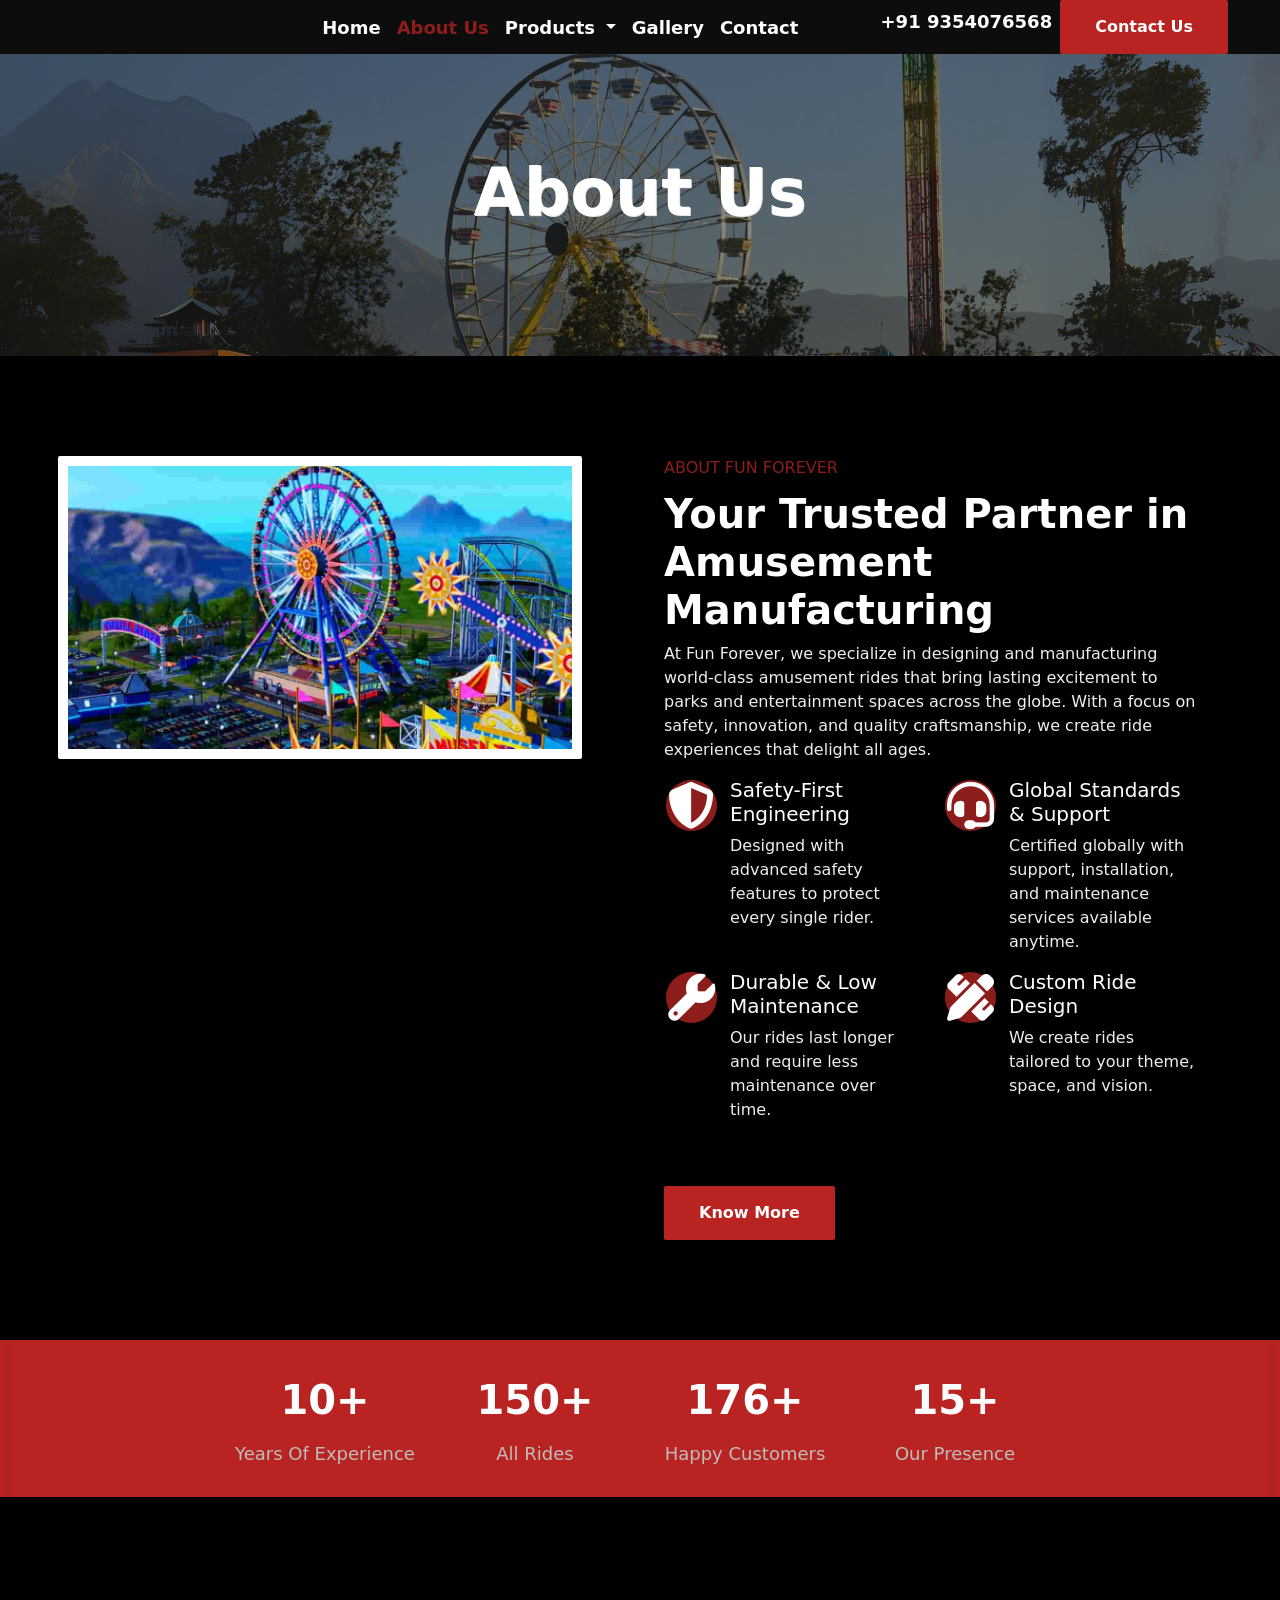
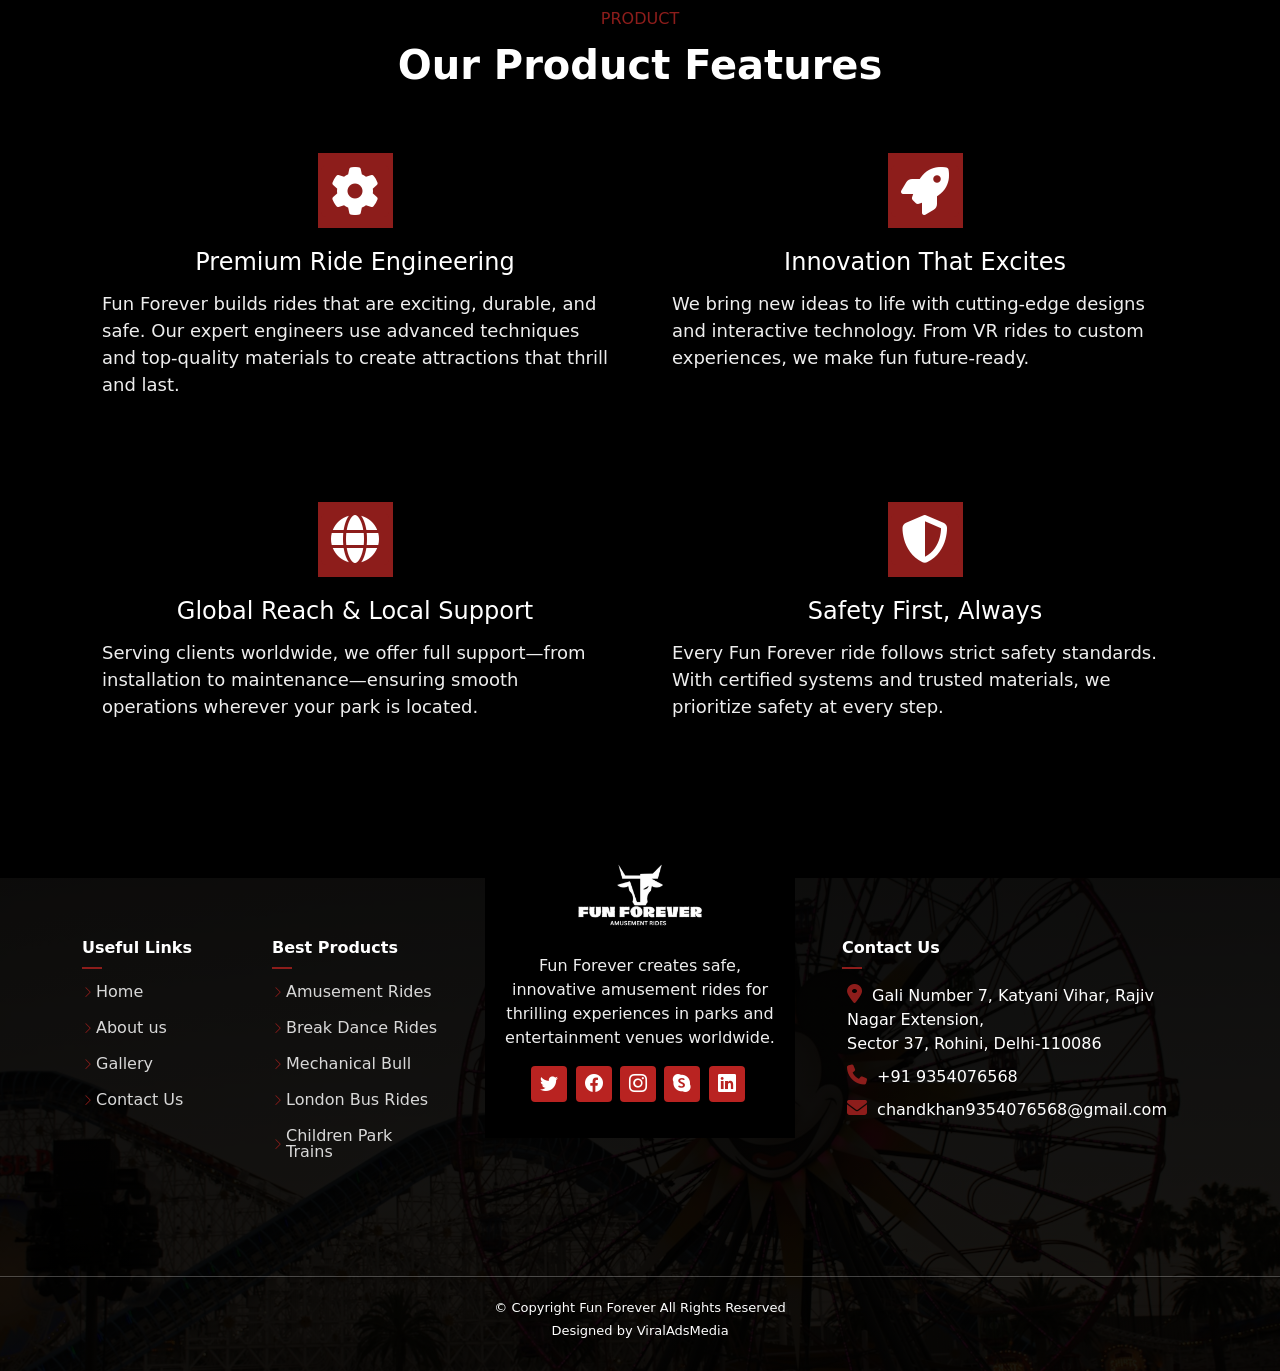
==== about.html @ 2adc1888 "first commit" ====
<!DOCTYPE html>
<html lang="en">
<link rel="icon" type="image/icon" href="img/fav-icon.png">
<!-- head section start -->

<head>
  <title>About Us - Fun Forever </title>
  <!-- Required meta tags -->
  <meta charset="utf-8" />
  <meta name="viewport" content="width=device-width, initial-scale=1.0">
  <link rel="icon" type="image/icon" href="assets/img/logo.png">
  <!-- Bootstrap CSS v5.2.1 -->
  <link href="https://unpkg.com/aos@2.3.1/dist/aos.css" rel="stylesheet">
  <link rel="stylesheet" href="https://cdn.jsdelivr.net/npm/bootstrap-icons@1.11.3/font/bootstrap-icons.min.css">
  <link href="https://cdn.jsdelivr.net/npm/bootstrap@5.3.2/dist/css/bootstrap.min.css" rel="stylesheet"
    integrity="sha384-T3c6CoIi6uLrA9TneNEoa7RxnatzjcDSCmG1MXxSR1GAsXEV/Dwwykc2MPK8M2HN" crossorigin="anonymous" />
  <link rel="stylesheet" href="https://cdnjs.cloudflare.com/ajax/libs/slick-carousel/1.9.0/slick.min.css" />
  <link rel="stylesheet" href="https://cdnjs.cloudflare.com/ajax/libs/remixicon/4.6.0/remixicon.css" />
  <link rel="stylesheet" href="css/style.css">
  <link rel="stylesheet" href="css/responsive.css">
  <script src="https://ajax.googleapis.com/ajax/libs/jquery/3.7.1/jquery.min.js"></script>
  <link rel="stylesheet" href="https://cdnjs.cloudflare.com/ajax/libs/font-awesome/6.7.2/css/all.min.css" />


</head><!-- head section start -->

<body>
  <!-- header section start -->
  <header id="header">
    <nav class="navbar navbar-expand-lg">
      <div class="container-fluid ">
        <div class="col-md-2 col-5">
          <a class="navbar-brand" href="index.html"><img class="img-fluid w-75" src="img/logo.png" alt=""></a>
        </div>
        <button class="navbar-toggler" type="button" data-bs-toggle="collapse" data-bs-target="#navbarSupportedContent"
          aria-controls="navbarSupportedContent" aria-expanded="false" aria-label="Toggle navigation">
          <!-- <span class="navbar-toggler-icon"></span> -->
          <i class="ri-menu-line "></i>
        </button>
        <div class="collapse navbar-collapse" id="navbarSupportedContent">
          <ul class="navbar-nav ms-auto mb-2 mb-lg-0">
            <li class="nav-item px-xxl-3">
              <a class="nav-link fw-semibold " aria-current="page" href="index.html">Home</a>
            </li>
            <li class="nav-item px-xxl-3">
              <a class="nav-link fw-semibold active" href="about.html">About Us</a>
            </li>
            <!-- <li class="nav-item px-xxl-3">
              <a class="nav-link fw-semibold" href="#">Product</a>
            </li> -->
            <li class="nav-item px-xxl-3 dropdown">
              <a href="product.php" class=" nav-link fw-semibold dropdown-toggle" data-bs-toggle="dropdown"
                aria-expanded="false">
                Products
              </a>
              <ul class="dropdown-menu">

                <li><a class="dropdown-item" href="Amusement-Rides.html">Amusement Rides</a></li>
                <li><a class="dropdown-item" href="Break-Dance.html">Break Dance Ride</a></li>
                <li><a class="dropdown-item" href="Mechanical-Bull-Ride.html">Mechanical Bull Ride For Sale</a></li>
                <li><a class="dropdown-item" href="London-Bus-Rides.html">London Bus Rides For Sale</a></li>
                <li><a class="dropdown-item" href="Children-Park-Trains.html">Children Park Trains For Sale</a></li>
                <li><a class="dropdown-item" href="Air-Hockey-Tables.html">Air Hockey Table For Sale</a></li>
                <li><a class="dropdown-item" href="Bumper-Cars.html">Bumper Cars </a></li>
                <li><a class="dropdown-item" href="Mall-Trackless-Trains.html">Mall Trackless Train</a></li>
                <li><a class="dropdown-item" href="Sun-And-Moon-Rides.html">Sun And Moon Ride</a></li>
                <li><a class="dropdown-item" href="Bungee-Jumping-Trampoline.html">Bungee Jumping Trampoline</a></li>

              </ul>
            </li>
            <li class="nav-item px-xxl-3">
              <a class="nav-link fw-semibold" href="gallery.html">Gallery</a>
            </li>

            <li class="nav-item px-xxl-3">
              <a class="nav-link fw-semibold" href="contact.html">Contact</a>
            </li>
          </ul>

          <ul class="navbar-nav ms-auto mb-2 mb-lg-0">
            <li class="nav-item px-xxl-3">

              <a class="nav-link fw-semibold " aria-current="page" href="tel:+919354076568"><i
                  class="ri-phone-line"></i> +91 9354076568</a>
            </li>
            <li class="nav-item px-xxl-3">
              <button class="btn sec-btn"> <a href="tel:919354076568">Contact Us</a></button>
            </li>

          </ul>


        </div>
      </div>
    </nav>
  </header>



  <!-- header section end -->

  <section id="banner" style="background-image: url('img/about-banner.jpg');">

    <div class="container-fluid banner ">
      <div class="content ">
        <h1 class="fw-bold mb-4 text-center" data-aos="fade-right">
          About Us
        </h1>
        <!-- <p class="fs-5 mb-4 text-center" data-aos="fade-right">
          We are the best amusement ride manufacturer in India, known
          for quality, safety, and innovation.
        </p> -->
      </div>
    </div>
    </div>
  </section>

  <!-- banner section start -->

  <section id="about" style="overflow: hidden;">
    <div class="about container section about-page">
      <div class="row">
        <div class="col-xxl-6 col-xl-6 mb-md-5 mb-sm-4 left">
          <div class="img-box-1 " data-aos="zoom-out-right">
            <img src="img/about.jpg" />
          </div>
          <div class="img-box-2" data-aos="zoom-out-right">
            <img src="img/about-2.jpg" />
          </div>
        </div>

        <div class="col-xxl-6 col-xl-6 right px-4 mx-auto">
          <div class="content" data-aos="fade-left">
            <div class="heading">ABOUT Fun Forever</div>
            <h1 class="sub-head">
              Your Trusted Partner in Amusement Manufacturing
            </h1>

            <p>
              At Fun Forever, we specialize in designing and manufacturing world-class amusement rides
              that bring
              lasting excitement to parks and entertainment spaces across the globe. With a focus on
              safety, innovation,
              and quality craftsmanship, we create ride experiences that delight all ages.
            </p>
            <div class="list-item pb-5">
              <div class="row">
                <div class="col-lg-6 col-sm-12 box d-flex  ">
                  <div class="icon">
                    <i class="fas fa-shield-alt"></i>

                  </div>
                  <div class="content">
                    <h5>Safety-First Engineering</h5>
                    <p>Designed with advanced safety features to protect every single rider.</p>
                  </div>
                </div>
                <div class="col-lg-6 col-sm-12 box d-flex  ">
                  <div class="icon">
                    <i class="fas fa-headset"></i>

                  </div>
                  <div class="content">
                    <h5>Global Standards & Support</h5>
                    <p>Certified globally with support, installation, and maintenance services
                      available anytime.</p>
                  </div>
                </div>
                <div class="col-lg-6 col-sm-12 box d-flex  ">
                  <div class="icon">
                    <i class="fas fa-wrench"></i>

                  </div>
                  <div class="content">
                    <h5>Durable & Low Maintenance</h5>
                    <p>Our rides last longer and require less maintenance over time.</p>
                  </div>
                </div>
                <div class="col-lg-6 col-sm-12 box d-flex  ">
                  <div class="icon">
                    <i class="fas fa-pencil-ruler"></i>

                  </div>
                  <div class="content">
                    <h5>Custom Ride Design</h5>
                    <p>We create rides tailored to your theme, space, and vision.</p>
                  </div>
                </div>



              </div>
            </div>
            <div class="btn sec-btn " data-aos="fade-up">
              <a href="tel:+919354076568">Know More</a>
            </div>
          </div>
        </div>
      </div>
    </div>
  </section>

  <!-- about section second start -->

  <section id="about2 " class="about2-page">
    <div class="about2 container-fluid  ">
      <div class="counter-section">
        <!-- <div class="counter-box">
      <div class="counter" data-target="60000" data-suffix="m²+">0</div>
      <div class="label">Factory Size</div>
    </div> -->
        <div class="counter-box">
          <div class="counter" data-target="10" data-suffix="+">0</div>
          <div class="label">Years Of Experience</div>
        </div>
        <div class="counter-box">
          <div class="counter" data-target="150" data-suffix="+">0</div>
          <div class="label">All Rides</div>
        </div>
        <div class="counter-box">
          <div class="counter" data-target="200" data-suffix="+">0</div>
          <div class="label">Happy Customers</div>
        </div>
        <div class="counter-box">
          <div class="counter" data-target="15" data-suffix="+">0</div>
          <div class="label">Our Presence</div>
        </div>
      </div>
    </div>
  </section>

  <!-- about section second start -->

  <section id="feature-sec ">
    <div class="feature-sec section">
      <div class="container">
        <div class="heading text-center">Product</div>
        <h1 class="sub-head text-center">
          Our Product Features
        </h1>

        <div class="row">

          <div class="col-xxl-3 col-md-6 p-2 mt-4">
            <div class="content aos-init aos-animate" data-aos="fade-up">
              <span class="sp-1"></span>
              <span class="sp-2"></span>
              <span class="sp-3"></span>
              <span class="sp-4"></span>

              <div class="icon">
                <i class="fas fa-gear"></i>
              </div>
              <h4 class="text-start">Premium Ride Engineering</h4>
              <p class="">Fun Forever builds rides that are exciting, durable, and safe. Our expert
                engineers use advanced techniques and top-quality materials to create attractions that
                thrill and last.
              </p>
            </div>
          </div>
          <div class="col-xxl-3 col-md-6 p-2 mt-4">
            <div class="content aos-init aos-animate" data-aos="fade-up">
              <span class="sp-1"></span>
              <span class="sp-2"></span>
              <span class="sp-3"></span>
              <span class="sp-4"></span>

              <div class="icon">
                <i class="fas fa-rocket"></i>
              </div>
              <h4> Innovation That Excites
              </h4>
              <p class=""> We bring new ideas to life with cutting-edge designs and interactive
                technology. From VR rides to custom experiences, we make fun future-ready.</p>
            </div>
          </div>
          <div class="col-xxl-3 col-md-6 p-2 mt-4">
            <div class="content aos-init aos-animate" data-aos="fade-up">
              <span class="sp-1"></span>
              <span class="sp-2"></span>
              <span class="sp-3"></span>
              <span class="sp-4"></span>

              <div class="icon">
                <i class="fas fa-globe"></i>
              </div>
              <h4> Global Reach & Local Support</h4>
              <p class="">Serving clients worldwide, we offer full support—from installation to
                maintenance—ensuring smooth operations wherever your park is located.
              </p>
            </div>
          </div>
          <div class="col-xxl-3 col-md-6 p-2 mt-4">
            <div class="content aos-init aos-animate" data-aos="fade-up">
              <span class="sp-1"></span>
              <span class="sp-2"></span>
              <span class="sp-3"></span>
              <span class="sp-4"></span>

              <div class="icon">
                <i class="fas fa-shield-alt"></i>
              </div>
              <h4>Safety First, Always</h4>
              <p class="">Every Fun Forever ride follows strict safety standards. With certified systems
                and trusted materials, we prioritize safety at every step.
              </p>
            </div>
          </div>


        </div>

      </div>

    </div>
  </section>




  <!-- ======= Footer ======= -->
  <footer id="footer" class="footer">

    <div class="footer-content">
      <div class="container" data-aos="fade-up">
        <div class="row " data-aos="fade-right">

          <div data-aos="zoom-in" data-aos-delay="300"
            class="col-lg-2 col-md-6 footer-links order-md-2 order-lg-0 order-2">
            <h4 class="fw-bold">Useful Links</h4>
            <ul>
              <li><i class="bi bi-chevron-right"></i> <a class="fw-normal" href="index.html">Home</a></li>
              <li><i class="bi bi-chevron-right"></i> <a class="fw-normal" href="about.html">About us</a></li>
              <!-- <li><i class="bi bi-chevron-right"></i> <a class="fw-normal" href="#product">Product</a></li> -->
              <li><i class="bi bi-chevron-right"></i> <a class="fw-normal" href="gallery.html">Gallery</a></li>
              <li><i class="bi bi-chevron-right"></i> <a class="fw-normal" href="contact.html">Contact Us</a>
              </li>
            </ul>
          </div>

          <div data-aos="zoom-in" data-aos-delay="400"
            class="col-lg-2 col-md-6 footer-links order-md-3 order-lg-0 order-3">
            <h4 class="fw-bold">Best Products</h4>
            <ul>
              <li><i class="bi bi-chevron-right"></i> <a class="fw-normal" href="Amusement-Rides.html">Amusement Rides</a></li>
              <li><i class="bi bi-chevron-right"></i> <a class="fw-normal" href="Break-Dance.html">Break Dance Rides</a></li>
              <li><i class="bi bi-chevron-right"></i> <a class="fw-normal" href="Mechanical-Bull-Ride.html">Mechanical Bull</a></li>
              <li><i class="bi bi-chevron-right"></i> <a class="fw-normal" href="London-Bus-Rides.html">London Bus Rides</a></li>
              <li><i class="bi bi-chevron-right"></i> <a class="fw-normal" href="Children-Park-Trains.html">Children Park Trains </a></li>

            </ul>
          </div>

          <div data-aos="zoom-in" data-aos-delay="100"
            class="col-lg-4 col-md-6 footer-logo order-md-1 order-lg-0 order-1">
            <div class="footer-info">
              <img class="img-fluid w-50" src="img/footer-logo.png" alt="">
              <p class="text-center">Fun Forever creates safe, innovative amusement rides for thrilling experiences in
                parks and entertainment venues worldwide.</p>

              <div class="social-links my-3">
                <a href="https://x.com/" target="_blank" class="twitter"><i class="bi bi-twitter"></i></a>
                <a href="https://www.facebook.com/people/Fun-Forever-Amusement-Rides/100094302783155/" target="_blank"
                  class="facebook"><i class="bi bi-facebook"></i></a>
                <a href="https://www.instagram.com/funforeveramusement?igsh=bGd2cmJkNWVwa2E4" target="_blank"
                  class="instagram"><i class="bi bi-instagram"></i></a>
                <a href="https://www.skype.com/en/" class="google-plus"><i class="bi bi-skype"></i></a>
                <a href="https://in.linkedin.com/" class="linkedin"><i class="bi bi-linkedin"></i></a>
              </div>
            </div>
          </div>

          <div data-aos="zoom-in" data-aos-delay="500"
            class="col-lg-4 col-md-6 footer-newsletter order-md-4 order-lg-0 order-4">
            <h4 class="fw-bold">Contact Us</h4>
            <li><i class="fa-solid fa-location-dot"></i> <a class="fw-normal" href="#">Gali Number 7, Katyani Vihar,
                Rajiv Nagar Extension, <br> Sector 37, Rohini, Delhi-110086</a></li>
            <li><i class="fa-solid fa-phone"></i> <a class="fw-normal" href="tel:+919354076568">+91 9354076568</a></li>
            <li><i class="fa-solid fa-envelope"></i> <a class="fw-normal" href="mailto:
chandkhan9354076568@gmail.com">chandkhan9354076568@gmail.com</a></li>
          </div>

        </div>
      </div>
    </div>
    <div class="footer-legal text-center">
      <hr style="color:white">

      <div class="container d-flex flex-column flex-lg-row justify-content-center align-items-center">

        <div class="d-flex flex-column align-items-center ">

          <div class="credits">
            &copy; Copyright <a href="index.html">Fun Forever</a> All Rights Reserved
          </div>
          <div class="credits">
            Designed by <a href="https://viraladsmedia.com/">ViralAdsMedia</a>
          </div>
        </div>
      </div>
    </div>

  </footer><!-- End Footer -->
  <div class="position-relative">
    <a data-aos="zoom-in-right" data-aos-delay="100" class="call" href="tel:+919354076568"><i
        class="bi bi-telephone"></i></a>
    <a data-aos="zoom-in-up" data-aos-delay="300" class="whatsapp"
      href="https://api.whatsapp.com/send/?phone=9354076568&text&type=phone_number&app_absent=0"><i
        class="bi bi-whatsapp"></i></a>
  </div>
  <script src="https://unpkg.com/aos@2.3.1/dist/aos.js"></script>
  <script src="https://cdnjs.cloudflare.com/ajax/libs/jquery/3.7.1/jquery.min.js"
    integrity="sha512-v2CJ7UaYy4JwqLDIrZUI/4hqeoQieOmAZNXBeQyjo21dadnwR+8ZaIJVT8EE2iyI61OV8e6M8PP2/4hpQINQ/g=="
    crossorigin="anonymous" referrerpolicy="no-referrer"></script>
  <script src="https://cdnjs.cloudflare.com/ajax/libs/slick-carousel/1.9.0/slick.min.js"
    integrity="sha512-HGOnQO9+SP1V92SrtZfjqxxtLmVzqZpjFFekvzZVWoiASSQgSr4cw9Kqd2+l8Llp4Gm0G8GIFJ4ddwZilcdb8A=="
    crossorigin="anonymous" referrerpolicy="no-referrer"></script>
  <!-- Bootstrap JavaScript Libraries -->
  <script src="https://cdn.jsdelivr.net/npm/@popperjs/core@2.11.8/dist/umd/popper.min.js"
    integrity="sha384-I7E8VVD/ismYTF4hNIPjVp/Zjvgyol6VFvRkX/vR+Vc4jQkC+hVqc2pM8ODewa9r"
    crossorigin="anonymous"></script>

  <script src="https://cdn.jsdelivr.net/npm/bootstrap@5.3.2/dist/js/bootstrap.min.js"
    integrity="sha384-BBtl+eGJRgqQAUMxJ7pMwbEyER4l1g+O15P+16Ep7Q9Q+zqX6gSbd85u4mG4QzX+"
    crossorigin="anonymous"></script>
  <script src="js/script.js"></script>
</body>

</html>

<!-- https://www.behance.net/gallery/210720859/About-Us-Page?tracking_source=search_projects|about+us+page&l=5 -->
---- css/style.css ----
:root {
  /* --primary: #894825;
  --secondary: #CEAE93; */

  --primary: #b92321;
  --secondary: #8d1d1b;
  --lightblack: white;
}

* {
  padding: 0;
  margin: 0;
  box-sizing: border-box;
  transition: 0.3s all ease-in-out;
}
html, body{
  background-color:black ;
  overflow-x: hidden;
}

.section {
  padding: 100px 0;
}

.btn {
  border: none;
}

.main-btn {
  background-color: var(--primary);
  border-radius: 2px;
  padding: 15px 35px;
}


.main-btn a {
  color: white;
  font-weight: 600;
}

.main-btn:hover a {
  color: var(--lightblack);
  transition: 0.5s;
}

.main-btn:hover a i {
  color: var(--lightblack);

}

.main-btn:hover {
  background-color: white;
  border-radius: 2px;
  transition: 0.5s;
}

.thir-btn {
  background-color: var(--primary);
  border-radius: 2px;
  height: 50px;
  width: 50px;
  border-radius: 50%;
}

.thir-btn a i {
  color: var(--lightblack);
  font-weight: 600;
  font-size: 18px;
}

.thir-btn:hover a i {
  color: var(--lightblack);
  transition: 0.5s;
}

.thir-btn:hover {
  background-color: white;
  transition: 0.5s;

}

.sec-btn {
  background-color: var(--primary);
  border-radius: 2px;
  padding: 15px 35px;
}


.sec-btn a {
  color: white;
  font-weight: 600;
}

.sec-btn:hover a {
  color: white;
  transition: 0.5s;
}

.sec-btn:hover a i {
  color: white;

}

.sec-btn:hover {
  background-color: var(--lightblack);
  border-radius: 2px;
  transition: 0.5s;
}

a {
  text-decoration: none;
}

.section {
  padding: 60px 0;
}

.popular {
  color: var(--secondary);
}

/* body {
  font-size: 18px;
  color: #555;
} */

.heading {
  color: var(--secondary);
  text-transform: uppercase;
  font-weight: 500;
}

.sub-head {
  color: white;
  padding-top: 10px;
  font-weight: 700;
}

/* Header */

.header .nav-last {
  display: flex;
}

.header .dropdown-item a {
  color: var(--primary);
}

header .navbar-toggler i {
  color: black;
}

header {
  position: relative;
  /* top: 0;
  left: 0;
  right: 0;
  z-index: 9999;
  position: fixed; */
  background-color: rgb(14, 13, 13);
  backdrop-filter: blur(2px);
  width: 100vw;
  padding: 0 40px;
  z-index: 7;
}

header .nav-link.active,
header .nav-link:hover {
  color: var(--secondary) !important;
}

header .nav-link.active,
header .nav-link:hover {
  color: var(--secondary) !important;
}

header .nav-link {
  font-size: 18px;
}

header .nav-link {
  color: var(--lightblack);
}

header .nav-link i {
  color: var(--secondary);
}

header .dropdown-menu {
  background-color:white;
      border: none;
    border-radius: 0;

}

header .dropdown-menu a {
  color: var(--lightblack);
  font-size: 18px;
  font-weight: 500;
  padding-top: 8px;
}
header .dropdown-menu a:hover{
  color:var(--primary);
}
.dropdown-item:focus,
.dropdown-item:hover {
  color: var(--secondary);
  background-color: transparent;
}

.navbar-nav .nav-link.show {
  color: var(--secondary);
}

.navbar {
  padding-bottom: 0;
  padding-top: 0;
}

.navbar-toggler {
  border: none !important;
  outline: 0;
}

.navbar-toggler:focus {
  text-decoration: none;
  outline: none;
  box-shadow: none;
}

.dropdown-submenu {
  position: relative;
}

.dropdown-submenu .dropdown-menu {
  top: 0;
  left: 100%;
  margin-top: -1px;
  display: none;
}

.dropdown-submenu:hover .dropdown-menu {
  display: block;
}

.dropdown-item.active,
.dropdown-item:active {
  color: var(--bs-dropdown-link-active-color);
  text-decoration: none;
  background-color: var(--secondary);
}

.dropdown-item .nav-item .nav-link {
  color: var(--light-primary);
}

/* home section start */

#home {
  height: fit-content;
  width: 100vw;
  /* background: linear-gradient(rgb(0 0 0 / 15%), rgb(0 0 0 / 36%)), url("../img/home-banner.jpg"); */
  position: relative;
  overflow: hidden;
  /* filter: brightness(50%); */

}

#home video {
  height: 100%;
  width: 100%;
}
.home {
  height: 100%;
  z-index: 6;
  position: absolute;
  left: 0;
  top: 30px;
  display: flex;
  align-items: center;
  justify-content: center;
  width: 100%;
}
.home h1 {
  font-size: 65px;
  color: white;
  text-shadow: 1px 1px black;
}

.home p {
  color: rgb(231, 230, 230);
}

.home .content .main-btn {
  margin-top: 40px;

}

.home .content .main-btn:hover {
  margin-top: 30px;
  transition: 0.5s;

}

.home .btn i {
  color: black;
  margin-left: 2px;
}

.home .btn i {
  color: white;
}

.home .row {
  height: 100%;
}

.home .content {
  overflow: hidden;
}

.home .right {
  display: flex;
  /* justify-content: center; */
  align-items: end;
  flex-direction: column;
}

.home .right span {
  color: white;
  font-size: 20px;
  margin-right: 25px;
  margin-bottom: 10px;
}
/* home section end */

/* about section start */

.about {
  padding: 100px 0;
  height: fit-content;
}

.about .left {
  position: relative;
  overflow: hidden;
}
.about .left .img-box-1 {
  position: absolute;
  width: 90%;
  height: auto;
  top: 0;
  left: 0;
  box-shadow: 0px 0px 60px 0px rgba(0, 0, 0, 0.1);
}

.about .left .img-box-1 img {
  height: 100%;
  width: 100%;
  /* animation: example 1s linear ;
  animation-iteration-count:1 ; */
  border: 10px solid white;
  border-radius: 2px;
}

.about .left .img-box-2 {
  position: absolute;
  width: 60%;
  height: auto;
  bottom: 0;
  right: 0;
  border: 10px solid white;
  box-shadow: 0px 0px 60px 0px rgba(0, 0, 0, 0.1);
}

.about .left .img-box-2 img {
  height: 100%;
  width: 100%;
  /* animation: example 1.5s linear ;
    animation-iteration-count:1 ; */
  border-radius: 2px;
}

.about h4 {
  color: white;
  margin-left: 30px;
}

.about .third-head {
  position: relative;
  margin: 20px 0;
}

.about .third-head::after {
  content: "";
  height: 100%;
  position: absolute;
  left: 0;
  top: 0;
  margin-right: 20px;
  background-color: var(--primary);
  width: 10px;
  border-radius: 5px;
}

.about .content .list-item i {
  font-size: 18px;
  margin: 2px;
  margin-right: 8px;
  background-color: var(--secondary);
  color: white;
  padding: 2px;
  border-radius: 50%;
}

@keyframes example {
  0% {
    width: 0%;
  }

  100% {
    width: 100%;
  }
}

.row{
  color: white !important;
}
/* about section end */

/* about2 section start */
#about2 {
  position: relative;
}

#about2 .about2 {
  background-color: var(--darkprimary);
  width: 100vw;
  margin-top: -25px;

}

.counter-section {
  display: flex;
  flex-wrap: wrap;
  justify-content: center;
  gap: 100px;
  padding: 30px 20px;
  /* background: #fff; */
  /* background-color: red;
    position: absolute;
    top:-30px; */
  background-color: white;
  box-shadow: 0px 3px 15px 0px rgba(0, 0, 0, 0.1);
}

.counter-box {
  flex: 1 1 180px;
  max-width: 200px;
  text-align: center;
}

.counter {
  font-size: 40px;
  font-weight: bold;
  color: #8d1d1b;
}

.label {
  margin-top: 10px;
  font-size: 18px;
  color: var(--primary);
}
p {
  color: #eee !important;
}
/* about2 section end */

/* product section start */
/* .product{
  background-color: #f2efeb;
} */

.product {
  background: linear-gradient(rgb(0 0 0 / 94%), rgb(0 0 0 / 90%)), url(../img/footer-banner.jpg);
  background-repeat: no-repeat;
  background-size: 100% 100%;
  background-position: center;

}

.product .card-body {
  position: absolute;
  bottom: 5%;
  z-index: 1;
}

.product .sub-head {
  color: white;
}

.product .card-body h4 {
  align-items: center;
}

.product .card-body h4 a {
  color: white;
  display: none;
}

.product .card-body p {
  color: rgb(235, 232, 232);
  display: none;

}


.product .card:hover p {
  display: block;
  transition: 0.5s;
}

.product .card:hover a {
  display: block;
}

.product .card:hover .card-body {
  height: 100%;
  background-color: rgba(0, 0, 0, 0.596);
}
.product .content {
  text-align: center;
  margin: auto;
  position: absolute;
  left: 0%;
  right: 0%;
  transform: translateX(-50%, -50%);
  bottom: 0;
  height: 0%;
  display: flex;
  flex-direction: column;
  justify-content: center;
}

.card-with-hover::after {
  content: "";
  position: absolute;
  top: 0;
  left: 0;
  width: 100%;
  height: 100%;
  background: rgba(0, 0, 0, 0.623);
  /* background: rgba(0, 128, 0, 0.274); */
  opacity: 0;
  transition: all 0.5s ease;
  /* border-radius: 2px; */
}

.card-with-hover:hover::after {
  opacity: 1;
}

/* product section end */

/* sub-banner section start */
#sub-banner {
  background-image: url("../img/sub-2.jpg");
  background-repeat: no-repeat;
  background-size: cover;
  background-position: center;
}

#sub-banner .sub-banner {
  height: 100%;
  width: 100%;
  background-color: #000000ed;
  backdrop-filter: grayscale(1);
}


.sub-banner .content {
  display: flex;
  justify-content: center;
  align-items: center;
  flex-direction: column;
}

.sub-banner .content h1 {
  color: white;
}

.sub-banner .content p {
  color: rgb(218, 216, 216);
}

/* sub-banner section end */

/* gallery section start */
/* .gallery .main-box {
  display: flex;
  flex-wrap: wrap;
}

.gallery .main-box .box {
  background-color: green;
  overflow: hidden;
  flex: 1 1 calc(25% - 16px);
  min-width: 250px;
  max-width: 100%;
}

.gallery .main-box .box img {
  height: 100%;
  width: 100%;
}

.gallery .main-box .box:hover img {
  transform: scale(1.1);
  transition: 0.5s;
}

.gallery .main-box .box:hover img:hover {
  opacity: 0.8;
}

.gallery {
  display: flex;
  flex-wrap: wrap;
  gap: 0px;
  justify-content: center;
}

.gallery-item {
  position: relative;
  flex: 1 1 calc(25% - 16px);
  min-width: 250px;
  max-width: 100%;
  overflow: hidden;
  border-radius: 8px;
}

.gallery-item img {
  width: 100%;
  height: auto;
  display: block;
  transition: transform 0.3s ease;
}

.gallery-item:hover img {
  transform: scale(1.05);
}

.caption {
  position: absolute;
  bottom: 10px;
  left: 10px;
  color: #fff;
  background: rgba(0, 0, 0, 0.5);
  padding: 6px 10px;
  border-radius: 4px;
}

.caption span {
  display: block;
  font-size: 0.8rem;
  text-transform: uppercase;
  opacity: 0.8;
}

.caption h4 {
  margin-top: 2px;
  font-size: 1rem;
} */

/* gallery section end */

/* testimonial section start */
/* testimonial */
.testimonial {
  background-image: url("../img/testimonial-back.jpg");
  background-repeat: no-repeat;
  background-size: cover;
}
.testimonial .sub-head{
  color:white;
}

.testimonial .overlay{
  height: 100%;
  width: 100%;
  background-color: #000000ed;
}
.testimonial .people .card {
  height: fit-content;
  padding: 10px;
  padding-bottom: 92px;
}

.testimonial .card-img-top img {
  border: 2px solid white;
}

/* .testimonial .people .card.odd {
  background-color: #2589462c;
}

.testimonial .people .card.even {
  background-color: #89258427;
} */
.testimonial .icon-box i {
  color: var(--secondary);
  font-size: 20px;
  margin: 1px;
}

.testimonial .card {
  clip-path: polygon(0% 0%,
      100% 0%,
      100% 75%,
      28% 75%,
      23% 82%,
      18% 75%,
      0% 75%);
}

.testimonial .icon-box .gray {
  color: rgba(128, 128, 128, 0.562);
}

.testimonial .people .card-title {
  color: white !important;
}

.testimonial .people .card-title.first {
  color: rgb(230, 229, 229) !important;
}

.testimonial .people .card .card-body p {
  color: gray;
}

.testimonial .people .card-img-top {
  width: 100px;
  height: auto;
}

/* testimonial section end */

/* faq section start */

.faq {
  padding: 80px 0;
  background-color: var(--tolightwhite);
  position: relative;
}

.faq .content p {
  font-size: 18px;
  color: var(--gray);
  margin-bottom: 40px;
}

.faq .content .accordion-item i {
  margin-right: 20px;
  font-size: 20px;
}

.faq .content .accordion-item .accordion-button {
  font-size: 18px;
  color: var(--darksecondary);
  background-color: transparent;
}

.faq .content .accordion-item .accordion-body {
  font-size: 18px;
}

.faq .content .accordion-item .accordion-button:focus {
  box-shadow: unset;
  border: none;
}

.faq .right {
  position: relative;
  overflow: hidden;
  position: relative;
}

.faq .right .img-box-1 {
  position: absolute;
  width: 90%;
  height: auto;
  top: 0;
  right: 0;
  box-shadow: 0px 0px 60px 0px rgba(0, 0, 0, 0.1);
}

.faq .right .img-box-1 img {
  height: 100%;
  width: 100%;
  /* animation: example 1s linear ;
  animation-iteration-count:1 ; */
  border: 10px solid white;
  border-radius: 2px;
}

.faq .right .img-box-2 {
  position: absolute;
  width: 60%;
  height: auto;
  bottom: 0;
  left: 0;
  border: 10px solid white;
  box-shadow: 0px 0px 60px 0px rgba(0, 0, 0, 0.1);
}

.faq .right .img-box-2 img {
  height: 100%;
  width: 100%;
  /* animation: example 1.5s linear ;
    animation-iteration-count:1 ; */
  border-radius: 2px;
}

/* faq section end */

/* contact section start */
#contact {
    background-repeat: no-repeat;
  background-size: cover;
}

.contact {
  padding: 80px 0;
}

/* .contact .cont-sty {
  flex-wrap: wrap-reverse;
} */
.contact .left {
  background-color: var(--tolightwhite);

}

.contact .form h4 {
  font-size: 28px;
  font-weight: 500;
}

.contact .form input {
  padding: 14px 12px;
  border-radius: 3px;
  border: 1px solid rgba(128, 128, 128, 0.274);
  width: 100%;
}

.contact .form input:focus-visible {
  outline: 1px solid var(--primary-color);
}

.contact .form textarea {
  padding: 12px;
  border-radius: 4px;
  width: 100%;
  border: none;
  border-radius: 3px;
  border: 1px solid rgba(128, 128, 128, 0.274);
}

.contact .form textarea:focus-visible {
  outline: 1px solid var(--primary-color);
}

.contact .right p {
  color: var(--gray);
}

.contact .right .btn {
  margin-bottom: 20px;
  margin-top: 20px;
}

.contact .right h4 {
  margin-top: 40px;
}

.contact .right .add {
  font-size: 18px;
  color: var(--gray);
}

.contact .right .cont {
  font-size: 18px;
  color: var(--gray);
}

.contact .right .cont a {
  color: var(--gray);
  text-decoration: none;
  list-style: none;
}

.contact .right .cont a:hover {
  color: var(--primary-color);
  transform: 0.5s;
}

.contact .icon-box a {
  font-size: 18px;
  display: inline-block;
  background: #ffc107;
  color: white;
  line-height: 1;
  padding: 13px 0;
  margin-right: 4px;
  border-radius: 50%;
  text-align: center;
  width: 46px;
  height: 46px;
  transition: 0.3s;
}

.contact .icon-box a:hover {
  background: var(--lightprimary);
  transition: all 0.5s ease;
}

/* contact section end */

/*--------------------------------------------------------------
# Footer
--------------------------------------------------------------*/
.footer {
  background: linear-gradient(rgb(0 0 0 / 94%), rgb(0 0 0 / 90%)), url(../img/footer-banner.jpg);
  background-repeat: no-repeat;
  background-size: cover;
  font-size: 14px;
  background-position: center;
}

.footer .footer-logo {
  padding: 35px;
  margin-top: -145px;

}

.footer .footer-content {
  background: var(--darkprimary);
  padding: 60px 0 30px 0;
}

.footer .footer-content .footer-info {
  display: flex;
  flex-direction: column;
  align-items: center;
  padding: 20px;
  background-color: var(--lightblack);
  background-color: black;

}

.footer .footer-logo .footer-info .social-links a {
  font-size: 18px;
  display: inline-block;
  background: var(--primary);
  color: white;
  line-height: 1;
  padding: 8px 0;
  margin-right: 4px;
  border-radius: 4px;
  text-align: center;
  width: 36px;
  height: 36px;
  transition: 0.3s;
}

.footer .footer-logo .footer-info .social-links a:hover {
  background-color: white;
  color: var(--lightblack);
  transition: 0.5s;
}

.footer .footer-content .footer-info h3 {
  font-size: 28px;
  margin: 0 0 20px 0;
  padding: 2px 0 2px 0;
  line-height: 1;
  font-weight: 700;
  text-transform: uppercase;
}

.footer .footer-content .footer-info h3 span {
  color: var(--primary);
}

.footer .footer-content .footer-info p {
  font-size: 16px;
  line-height: 24px;
  margin-bottom: 0;
  color: #ffffffd6;
  align-items: center;

}

.footer .footer-content h4 {
  font-size: 16px;
  font-weight: 600;
  color: white;
  position: relative;
  padding-bottom: 12px;
  margin-bottom: 15px;
}



.footer .footer-content h4::after {
  content: "";
  position: absolute;
  display: block;
  width: 20px;
  height: 2px;
  background: var(--secondary);
  bottom: 0;
  left: 0;
}

.footer .footer-content .footer-links {
  margin-bottom: 30px;
}

.footer .footer-content .footer-links ul {
  list-style: none;
  padding: 0;
  margin: 0;
}

.footer .footer-content .footer-links ul i {
  padding-right: 2px;
  color: var(--secondary);
  font-size: 12px;
  line-height: 1;
}

.footer .footer-content .footer-links ul li {
  padding: 10px 0;
  display: flex;
  align-items: center;
}

.footer .footer-content .footer-links ul li:first-child {
  padding-top: 0;
}

.footer .footer-content .footer-links ul a {
  color: #ffffffd6;
  transition: 0.3s;
  display: inline-block;
  line-height: 1;
  font-size: 16px;

}

.footer .footer-content .footer-links ul a:hover {
  color: var(--secondary);
  transition: 0.5s;
  letter-spacing: 0.2px;
}


.footer .footer-legal {
  padding: 30px 0;
}

.footer .footer-newsletter li{
  list-style: none;
  margin: 5px;
  font-size: 16px;
      margin-bottom: 9px;
}
.footer .footer-newsletter li a{
  color:white;
  text-decoration: none;
}
.footer .footer-newsletter li:hover a{
  color:var(--secondary);
  letter-spacing: 0.2px;
  transition: 0.5s;
}
 

.footer .footer-newsletter li i{
  color:var(--secondary);
      font-size: 20px;
      margin-right: 5px;
}
.footer .footer-newsletter input {
  width: 100%;
  height: 100%;
}

.footer .footer-newsletter input::placeholder {
  padding-left: 20px;
}

.footer .footer-newsletter .sub-box {
  position: relative;
  height: 54px;
  outline: none !important;
}

.footer .footer-newsletter .sub-box .btn {
  position: absolute;
  right: 0;
  top: 0;
}

.footer .footer-legal .credits {
  padding-top: 4px;
  font-size: 13px;
  color: white;
}

.footer .footer-legal .credits a {
  color: var(--light-primary);
}

.footer .footer-legal .social-links a {
  font-size: 18px;
  display: inline-block;
  background: rgba(255, 255, 255, 0.1);
  color: white;
  line-height: 1;
  padding: 8px 0;
  margin-right: 4px;
  border-radius: 4px;
  text-align: center;
  width: 36px;
  height: 36px;
  transition: 0.3s;
}

.footer .footer-legal .social-links a:hover {
  background: var(--primary);
  text-decoration: none;
}

@media only screen and (max-width: 540px) {
  .footer-info {
    display: flex;
    align-items: center;
    justify-content: center;
  }
}

/* whatsapp */
.whatsapp {
  position: fixed;
  bottom: 20px;
  right: 20px;
  width: 60px;
  height: 60px;
  display: flex;
  justify-content: center;
  align-items: center;
  transition: 0.1s all ease-in-out;
  border-radius: 50%;
  font-size: 2rem;
  color: white;
  box-shadow: 0 0 0.75rem #18d26e;
  background-color: #18d26e;
}

.whatsapp:hover {
  background-color: white;
  color: #18d26e;
}

.call {
  position: fixed;
  bottom: 20px;
  left: 20px;
  width: 60px;
  transition: 0.1s all ease-in-out;
  height: 60px;
  display: flex;
  justify-content: center;
  align-items: center;
  border-radius: 50%;
  font-size: 2rem;
  color: white;
  background-color: #222222;
  box-shadow: 0 0 0.5rem #eee;
}

.call:hover {
  background-color: white;
  color: #222222;
}

/* banner section start */
#banner {
  background-image: linear-gradient(rgb(0 0 0 / 76%), rgb(0 0 0 / 36%)), url("../img/product/prod-banner.jpg");
  background-size: cover;
  height: fit-content;
  background-position: bottom;

}

.banner {
  padding: 100px 0 100px 0;
}

/* #banner .overlay{
  height:100%;
  width: 100%;
  background-color: red;
  position: absolute;

 } */
.banner .content {
  height: 100%;
  display: flex;
  justify-content: center;
  align-items: center;
  flex-direction: column;
}

.banner .content h1 {
  color:white;
  text-shadow: 1px 1px rgb(231, 228, 228);
  font-size: 65px;

}

.banner .content p {
  color: white;
  text-shadow: 1px 1px black;

}

/* banner section end */

/* product-page start */
.product-page .card .card-img-top:hover{
transform: scale(1.1);
transition: 0.5s;
}
.product-page .card-img-top{
overflow: hidden !important;
}
.product-page .card .card-body{
  margin-top: 20px;
}

.product-page .card{
  overflow: hidden !important;
  border-radius: 0;
}
.product-page .card .card-title{
  font-size : 24px;
}

/* product-page end */

/* product-cat start */

.product-cat .img-box {
  height: 100%;
  width: 100%;
  overflow: hidden;
}

.product-cat .carousel-control-next-icon {
  box-shadow: 0 4px 8px rgba(0, 0, 0, 0.74);
}

.product-cat .carousel-control-prev-icon {
  box-shadow: 0 4px 8px rgba(0, 0, 0, 0.74);
}

hr {
  height: 2px;
  background-color: black;
}

/* product-cat end */

.contact-page .content {
  display: flex;
  flex-direction: column;
  justify-content: center;
  align-items: center;
  box-shadow: 0px 0px 60px 0px rgba(0, 0, 0, 0.1);
  ;
  padding: 2rem;
}

.contact-page .content h4 {
  color: var(--darkprimary);
  margin-top: 20px;
  font-size: 28px;
}

.contact-page .content i {
  color: white;
  background-color: var(--primary);
  font-size: 3rem;
  padding: 2px 10px;
  border-radius: 5px;

}

.contact-page .content .fa-phone-volume {
  padding: 15px 12px;

}

.contact-page .content p {

  color: gray;
  margin-top: 5px;
  font-size: 18px;
}

.contact-page .content p a {
  text-decoration: none;
  color: gray;
}

.contact-page .content p a:hover {
  color: var(--primary);
  transition: 0.5s;

}
.card-text {
  color: #080808 !important;
}

/* contact-page end */

/* gallery page start */


.gallery .gallery-img::after {
  content: "";
  position: absolute;
  top: 0;
  left: 0;
  width: 100%;
  height: 100%;
  background: rgba(0, 0, 0, 0.5);
  /* for black transparent effect */
  z-index: 14324;

}

.gallery .gallery-img:hover::after {
  width: 100%;
}

/* gallery page end */


.gallery-img {
  width: 100%;
  height: auto;
  object-fit: cover;
  border-radius: 2px;
  margin-bottom: 20px;
  position: relative;
  cursor: pointer;

}

/* about-page section start */
.about-page .content .list-item i{
        font-size: 47px;
    margin-right: 13px;
}
.about-page .content .list-item i:hover{
  transform: scaleX(-1);
  transition: 0.5s;
  cursor: pointer;
}

.about2-page{
  background-color: var(--primary);
} 
.about2-page .counter-section{
  background-color: transparent;

}
.about2-page .counter{
color:white;
}
.about2-page .label{
  color:#bcbebb;
}

/* about-page section end */

.feature-sec {
  margin: 50px 0;
}

.feature-sec .content {
    display: flex;
    flex-direction: column;
    justify-content: center;
    align-items: center;
    box-shadow: 0px 0px 60px 0px rgba(0, 0, 0, 0.1);
    padding: 1.5rem;
    position: relative;
}

.feature-sec .content h4 {
    color: var(--darkprimary);
    margin-top: 20px;
    font-size: 24px;
}

.feature-sec .content i {
    color: white;
    background-color: var(--secondary);
    font-size: 3rem;
    padding: 2px 10px;
    border-radius: 5px;

}

.feature-sec .content .fa-phone-volume {
    padding: 15px 12px;
}

.feature-sec .content p {
    color: gray;
    margin-top: 5px;
    font-size: 18px;
}

.feature-sec .content p a {
    text-decoration: none;
    color: gray;
}

.feature-sec .content p a:hover {
    color: var(--darksecondary);
    transition: 0.5s;
}

.feature-sec .content i {
    color: white;
    background-color: var(--secondary);
}


.feature-sec .content .icon {
    height: 75px;
    width: 75px;
    background-color: var(--secondary);
    display: flex;
    justify-content: center;
    align-items: center;
}

.feature-sec .content .sp-1 {
    position: absolute;
    width: 2px;
    height: 0;
    content: "";
    top: 0;
    left: 0;
    background-color: var(--primary);
}

.feature-sec .content .sp-2 {
    position: absolute;
    width: 0;
    height: 2px;
    content: "";
    top: 0;
    left: 0;
    background-color: var(--primary);
}

.feature-sec .content .sp-3 {
    position: absolute;
    width: 2px;
    height: 0%;
    content: "";
    top: 0;
    right: 0;
    background-color: var(--primary);
}

.feature-sec .content .sp-4 {
    position: absolute;
    width: 0%;
    height: 2px;
    content: "";
    left: 0;
    bottom: 0;
    background-color: var(--primary);
}

.feature-sec .content:hover .sp-1 {
    transition: 0.5s;
    height: 100%;

}

.feature-sec .content:hover .sp-2 {
    transition: 0.5s;
    width: 100%;

}

.feature-sec .content:hover .sp-3 {
    transition: 0.5s;
    height: 100%;

}

.feature-sec .content:hover .sp-4 {
    transition: 0.5s;
    width: 100%;

}


/*.feature-sec end */

/* gallery-page section start */

.gallery-page .img-box{
      position: relative;
    overflow: hidden;
}
.gallery-page .img-box::before{
    content: '';
    position: absolute;
    top: -200%;
    right: 1%;
    width: 100%;
    height: 200%;
    /* background: red; */
    background-color: rgba(245, 241, 241, 0.322);
    transition: all 0.5s;
    pointer-events: none;
    transform: rotate(127deg);
    z-index: 1;
}
.gallery-page .img-box:hover::before {
    top: 106%;

}
.gallery-page .img-box:hover img {
  transform: scale(1.2);
  transition: 0.5s;
}

/* gallery-page section end */
.cont-page-form {
  position: relative;
  height: 75rem;
}

.contact .contact-form {
    border: 15px solid rgba(255, 255, 255, 0.24);
    background-color: white;
    position: absolute;
    top: 45%;
    left: 25%;
    padding: 3rem;
}
.contact .form h4 {
    font-size: 28px;
    font-weight: 500;
}
.cont-page-form .contact-form input{
  font-size: 18px;
}
.cont-page-form .contact-form textarea{
  font-size: 18px;
}
---- css/responsive.css ----
@media (max-width: 1499px) {
  #home {
    min-height: 100vh;
  }

  #home video {
    width: 100%;
    height: 100%;
    object-fit: cover;
  }
}



@media (max-width: 1399px) {
  .faq .right .img-box-1 {
    width: 100%;
}

.faq .right .img-box-2 {
    position: absolute;
    width: 80%;
    height: auto;
    bottom: 0;
    right:  0;
    
}
.contact .contact-form {
  left: 0;
}
}

@media (max-width: 1383px) {
  .counter-section {
    gap: 10px;
   
  }
}

@media (max-width: 1199px) {
    .home .carousel-caption h1 {
        font-size: 40px;
      
    }
    .home .carousel-caption p {
        font-size: 18px;
      
      }
      .about .left{
        height: 400px;
      }
      .home h1 {
        font-size: 50px;
       
      }
      .banner {
        padding: 150px 0 100px 0;
    }
    .banner .content h1{
      font-size: 50px;
     }

     .footer .footer-content .footer-info{
      padding: 0;
     }
     .footer .footer-logo{
      margin-top: auto;
      margin-bottom:20px;
     }
    
    }
@media (max-width: 991px) {
  .faq .right{
    display: none;
  }
 
  .footer .footer-logo{
    padding: 0;
  }
  .footer .footer-newsletter{
    margin-bottom: 10px;
  }
  .navbar-collapse .nav-item{
    margin: auto;
  }
  .home .right{
    display: none;
  }
}

@media (max-width: 900px) {
  .gallery .main-box .box {
    flex: 1 1 calc(50% - 16px);
  }
}



@media (max-width: 600px) {
  .gallery-item {
    flex: 1 1 100%;
  }
  .home .content h1{
    font-size: 40px;
  }
  .home {
    padding: 80px 0 60px;
    top: 0;
  }
  #header{
    padding: 0 0px;  }
}

@media (max-width: 767px) {
  .contact .contact-form{
    position: static;
  }
  .cont-page-form {
  position: relative;
  height: fit-content;
}

}


@media (max-width: 787px) {

  
    .section{
        padding: 50px 0;
      }
    .home .carousel-caption h1 {
        font-size: 28px;
     
    }

    .home .carousel-caption p {
      display: none;


    }
    .about .content .list-item div{
        margin-bottom: 5px;
    }
    .about .content .list-item i{
        margin-right: 10px;
    }

    /* .counter {
      font-size: 26px;
      font-weight: bold;
      color:white;
    }
    .label {
      margin-top: 10px;
      font-size: 16px;
      color:black;
    } */

}

@media (max-width: 500px) {
  .gallery .main-box .box {
    flex: 1 1 100%;

  }
  .contact .icon-box a {
    padding: 8px 0;
    width: 36px;
    height: 36px;
    transition: 0.3s;
  }


.contact .form {
  padding: 10px;
}
.banner {
  padding: 100px 0 40px 0;
}
.contact-page .content i {
  font-size: 2.2rem;
  border-radius: 2px;
}
.contact-page .content h4 {

  font-size: 22px;
}
.contact-page .content p {

  font-size: 16px;
}
.contact-page .content i {
font-size: 2.2rem;
border-radius: 2px;
}
.contact-page .content h4 {

font-size: 22px;
}
.contact-page .content p {

font-size: 16px;
}
}

@media (max-width: 575px) {
  #home {
    min-height: 100vh;
  }
  .banner .content h1{
    font-size: 35px;
   }
}

@media (max-width: 480px) {
  .counter-box {
    flex: 1 1 100%;
    max-width: none;
  }
}

@media (max-width: 450px) {
  .about .left .img-box-1 {
    width: 100%;
   
}
.about .left .img-box-2 {
  width: 80%;

}
    .home .content h1 {
        font-size: 30px;
    }
}
@media (max-width: 360px) {
 
.about .left .img-box-2 {
  width: 80%;
  bottom: 15%;

}
}
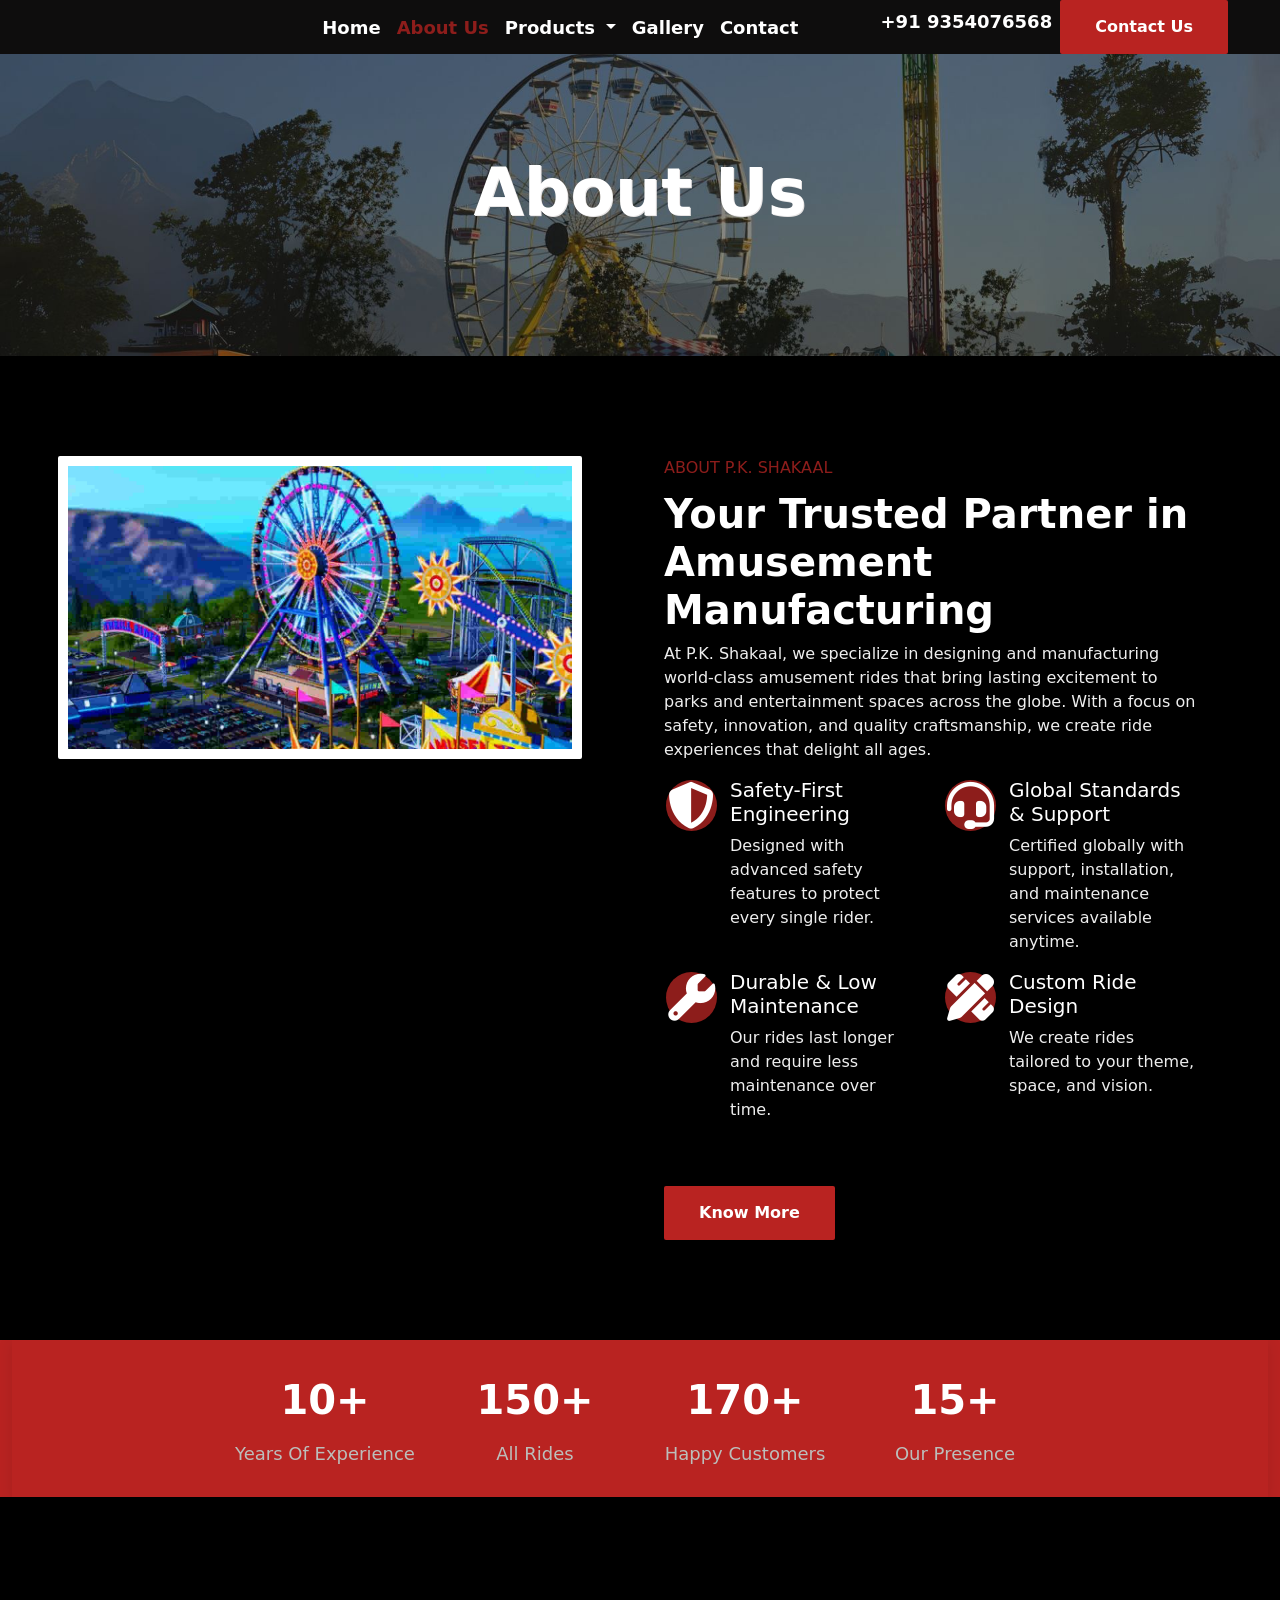
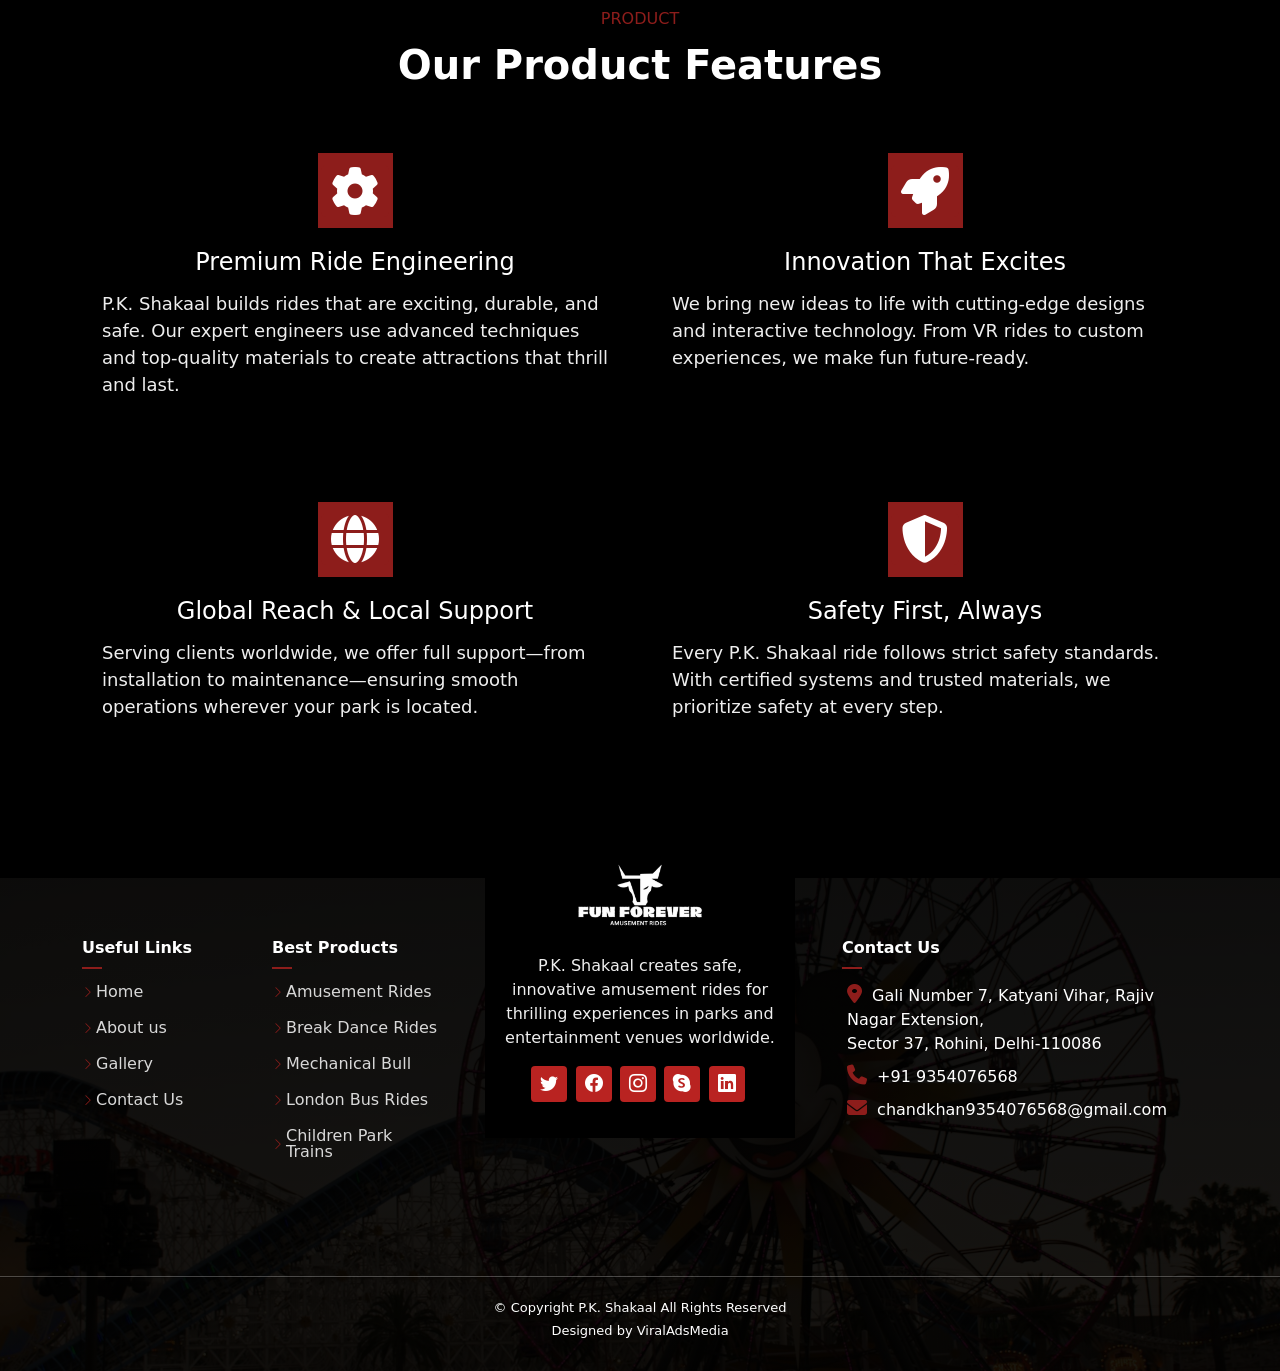
==== commit 99f6f4da: "make change busiess name" ====
--- a/about.html
+++ b/about.html
@@ -4,7 +4,7 @@
 <!-- head section start -->
 
 <head>
-  <title>About Us - Fun Forever </title>
+  <title>About Us - P.K. Shakaal </title>
   <!-- Required meta tags -->
   <meta charset="utf-8" />
   <meta name="viewport" content="width=device-width, initial-scale=1.0">
@@ -131,13 +131,13 @@
 
         <div class="col-xxl-6 col-xl-6 right px-4 mx-auto">
           <div class="content" data-aos="fade-left">
-            <div class="heading">ABOUT Fun Forever</div>
+            <div class="heading">ABOUT P.K. Shakaal</div>
             <h1 class="sub-head">
               Your Trusted Partner in Amusement Manufacturing
             </h1>
 
             <p>
-              At Fun Forever, we specialize in designing and manufacturing world-class amusement rides
+              At P.K. Shakaal, we specialize in designing and manufacturing world-class amusement rides
               that bring
               lasting excitement to parks and entertainment spaces across the globe. With a focus on
               safety, innovation,
@@ -252,7 +252,7 @@
                 <i class="fas fa-gear"></i>
               </div>
               <h4 class="text-start">Premium Ride Engineering</h4>
-              <p class="">Fun Forever builds rides that are exciting, durable, and safe. Our expert
+              <p class="">P.K. Shakaal builds rides that are exciting, durable, and safe. Our expert
                 engineers use advanced techniques and top-quality materials to create attractions that
                 thrill and last.
               </p>
@@ -301,7 +301,7 @@
                 <i class="fas fa-shield-alt"></i>
               </div>
               <h4>Safety First, Always</h4>
-              <p class="">Every Fun Forever ride follows strict safety standards. With certified systems
+              <p class="">Every P.K. Shakaal ride follows strict safety standards. With certified systems
                 and trusted materials, we prioritize safety at every step.
               </p>
             </div>
@@ -355,7 +355,7 @@
             class="col-lg-4 col-md-6 footer-logo order-md-1 order-lg-0 order-1">
             <div class="footer-info">
               <img class="img-fluid w-50" src="img/footer-logo.png" alt="">
-              <p class="text-center">Fun Forever creates safe, innovative amusement rides for thrilling experiences in
+              <p class="text-center">P.K. Shakaal creates safe, innovative amusement rides for thrilling experiences in
                 parks and entertainment venues worldwide.</p>
 
               <div class="social-links my-3">
@@ -391,7 +391,7 @@
         <div class="d-flex flex-column align-items-center ">
 
           <div class="credits">
-            &copy; Copyright <a href="index.html">Fun Forever</a> All Rights Reserved
+            &copy; Copyright <a href="index.html">P.K. Shakaal</a> All Rights Reserved
           </div>
           <div class="credits">
             Designed by <a href="https://viraladsmedia.com/">ViralAdsMedia</a>
@@ -428,4 +428,4 @@
 
 </html>
 
-<!-- https://www.behance.net/gallery/210720859/About-Us-Page?tracking_source=search_projects|about+us+page&l=5 -->+<!-- https://www.behance.net/gallery/210720859/About-Us-Page?tracking_source=search_projects|about+us+page&l=5 -->
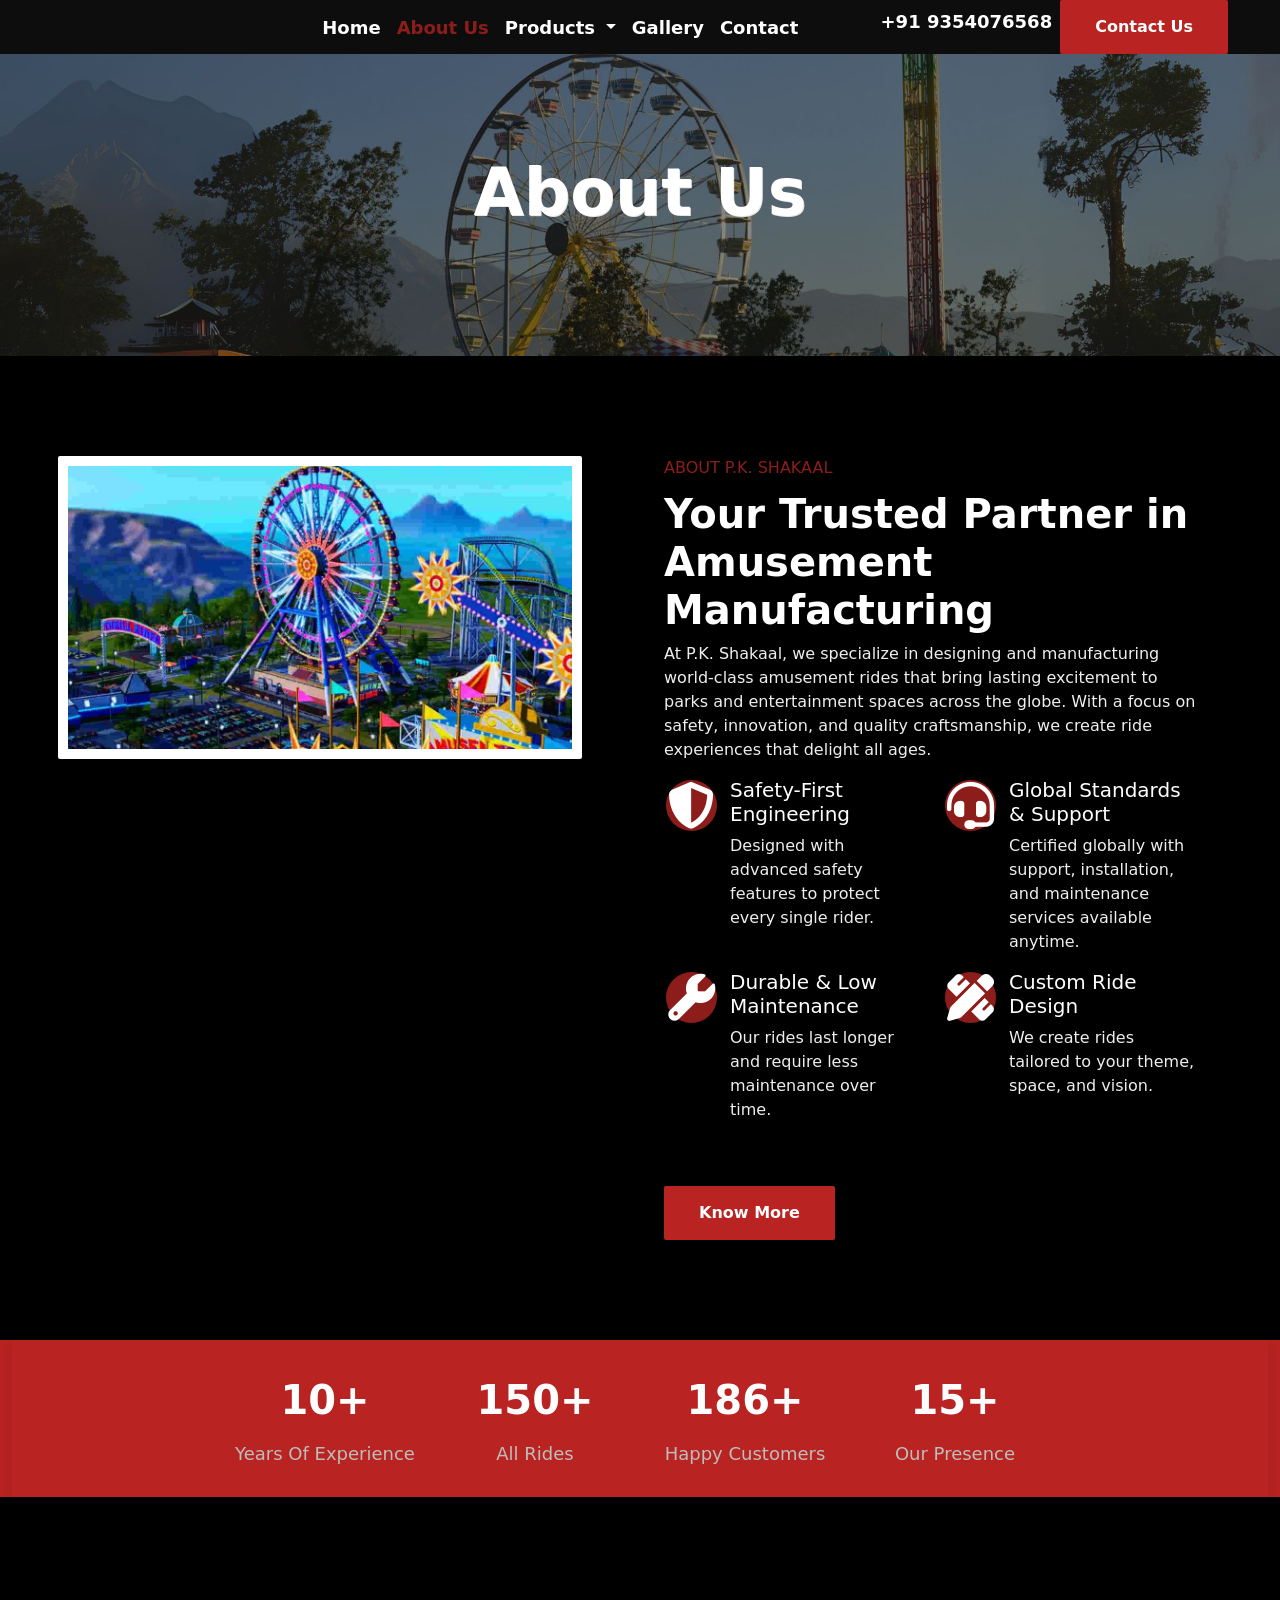
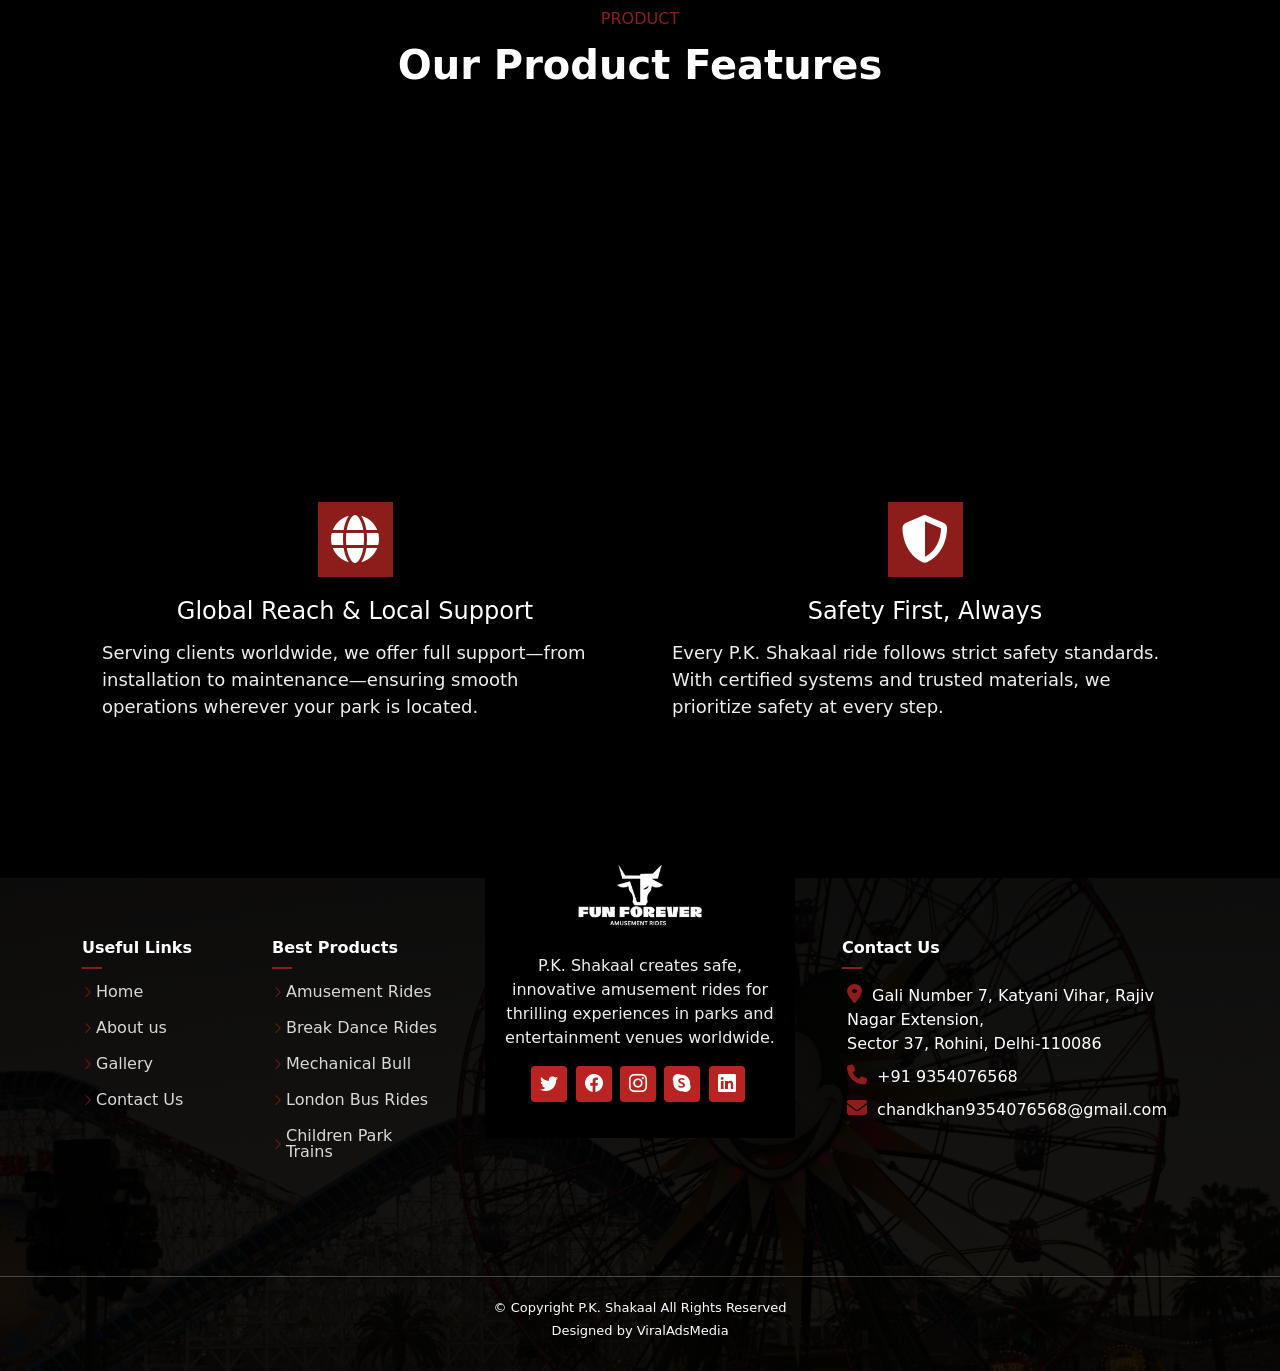
==== commit 54d45248: "make change contact page" ====
--- a/about.html
+++ b/about.html
@@ -1,6 +1,5 @@
 <!DOCTYPE html>
 <html lang="en">
-<link rel="icon" type="image/icon" href="img/fav-icon.png">
 <!-- head section start -->
 
 <head>
@@ -8,7 +7,7 @@
   <!-- Required meta tags -->
   <meta charset="utf-8" />
   <meta name="viewport" content="width=device-width, initial-scale=1.0">
-  <link rel="icon" type="image/icon" href="assets/img/logo.png">
+  <link rel="icon" type="image/png" href="img/shakaal-logo.png">
   <!-- Bootstrap CSS v5.2.1 -->
   <link href="https://unpkg.com/aos@2.3.1/dist/aos.css" rel="stylesheet">
   <link rel="stylesheet" href="https://cdn.jsdelivr.net/npm/bootstrap-icons@1.11.3/font/bootstrap-icons.min.css">
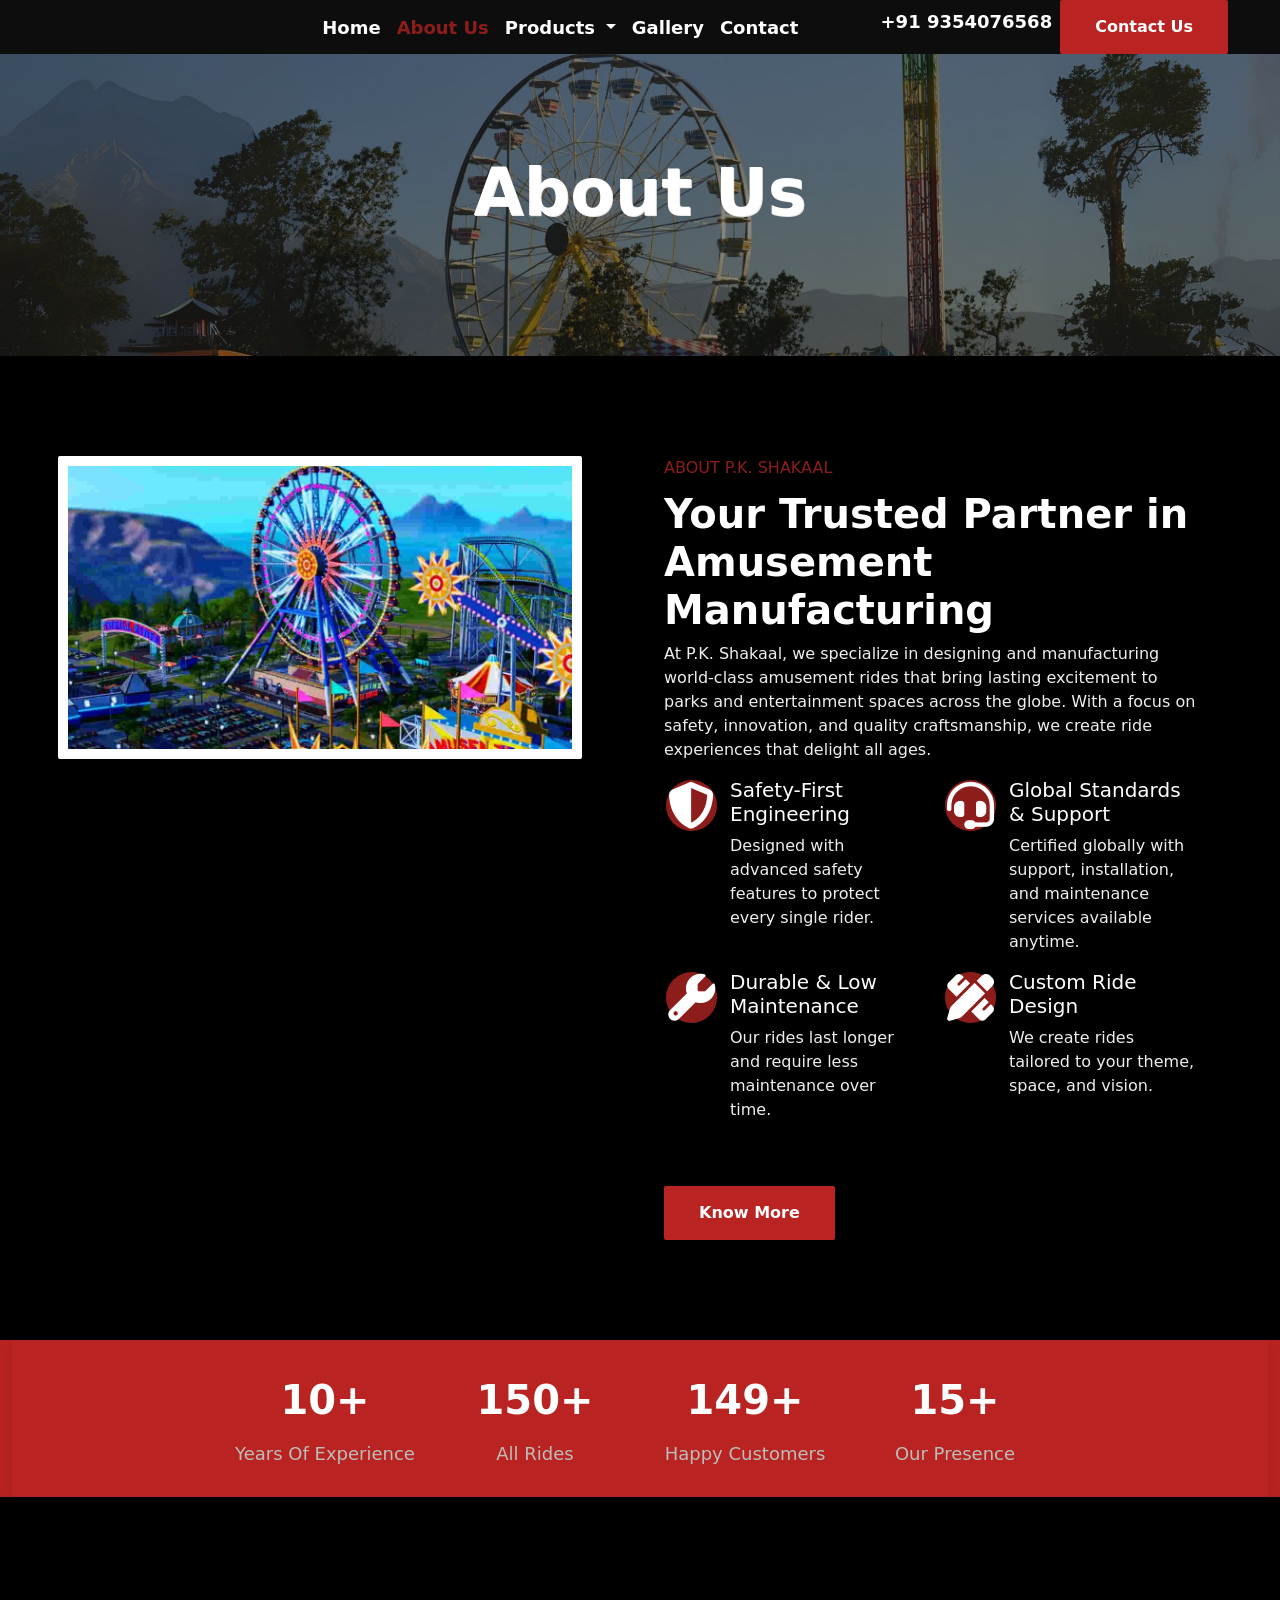
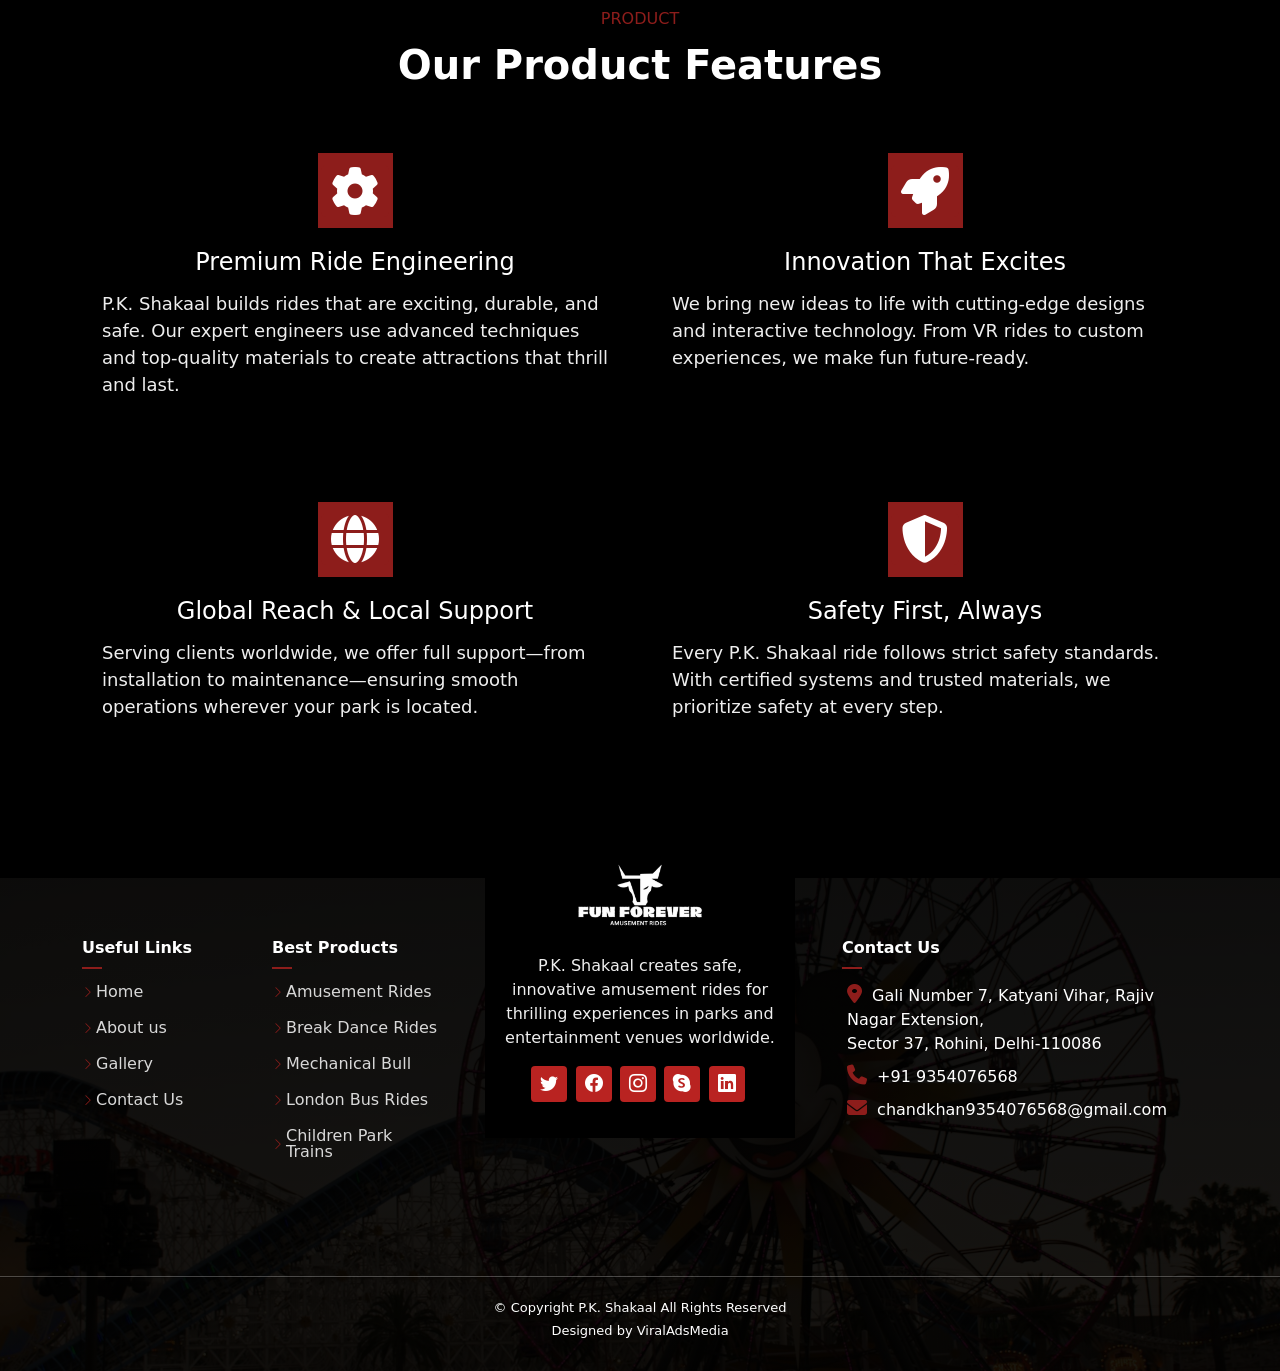
==== commit 09b4b82a: "make changes" ====
--- a/about.html
+++ b/about.html
@@ -48,27 +48,27 @@
               <a class="nav-link fw-semibold" href="#">Product</a>
             </li> -->
             <li class="nav-item px-xxl-3 dropdown">
-              <a href="product.php" class=" nav-link fw-semibold dropdown-toggle" data-bs-toggle="dropdown"
+              <a href="#" class=" nav-link fw-semibold dropdown-toggle" data-bs-toggle="dropdown"
                 aria-expanded="false">
                 Products
               </a>
               <ul class="dropdown-menu">
 
-                <li><a class="dropdown-item" href="Amusement-Rides.html">Amusement Rides</a></li>
-                <li><a class="dropdown-item" href="Break-Dance.html">Break Dance Ride</a></li>
-                <li><a class="dropdown-item" href="Mechanical-Bull-Ride.html">Mechanical Bull Ride For Sale</a></li>
-                <li><a class="dropdown-item" href="London-Bus-Rides.html">London Bus Rides For Sale</a></li>
-                <li><a class="dropdown-item" href="Children-Park-Trains.html">Children Park Trains For Sale</a></li>
-                <li><a class="dropdown-item" href="Air-Hockey-Tables.html">Air Hockey Table For Sale</a></li>
-                <li><a class="dropdown-item" href="Bumper-Cars.html">Bumper Cars </a></li>
-                <li><a class="dropdown-item" href="Mall-Trackless-Trains.html">Mall Trackless Train</a></li>
-                <li><a class="dropdown-item" href="Sun-And-Moon-Rides.html">Sun And Moon Ride</a></li>
-                <li><a class="dropdown-item" href="Bungee-Jumping-Trampoline.html">Bungee Jumping Trampoline</a></li>
+                <li><a class="dropdown-item" href="#">Amusement Rides</a></li>
+                <li><a class="dropdown-item" href="#">Break Dance Ride</a></li>
+                <li><a class="dropdown-item" href="#">Mechanical Bull Ride For Sale</a></li>
+                <li><a class="dropdown-item" href="#">London Bus Rides For Sale</a></li>
+                <li><a class="dropdown-item" href="#">Children Park Trains For Sale</a></li>
+                <li><a class="dropdown-item" href="#">Air Hockey Table For Sale</a></li>
+                <li><a class="dropdown-item" href="#">Bumper Cars </a></li>
+                <li><a class="dropdown-item" href="#">Mall Trackless Train</a></li>
+                <li><a class="dropdown-item" href="#">Sun And Moon Ride</a></li>
+                <li><a class="dropdown-item" href="#">Bungee Jumping Trampoline</a></li>
 
               </ul>
             </li>
             <li class="nav-item px-xxl-3">
-              <a class="nav-link fw-semibold" href="gallery.html">Gallery</a>
+              <a class="nav-link fw-semibold" href="#">Gallery</a>
             </li>
 
             <li class="nav-item px-xxl-3">
@@ -93,11 +93,7 @@
       </div>
     </nav>
   </header>
-
-
-
   <!-- header section end -->
-
   <section id="banner" style="background-image: url('img/about-banner.jpg');">
 
     <div class="container-fluid banner ">
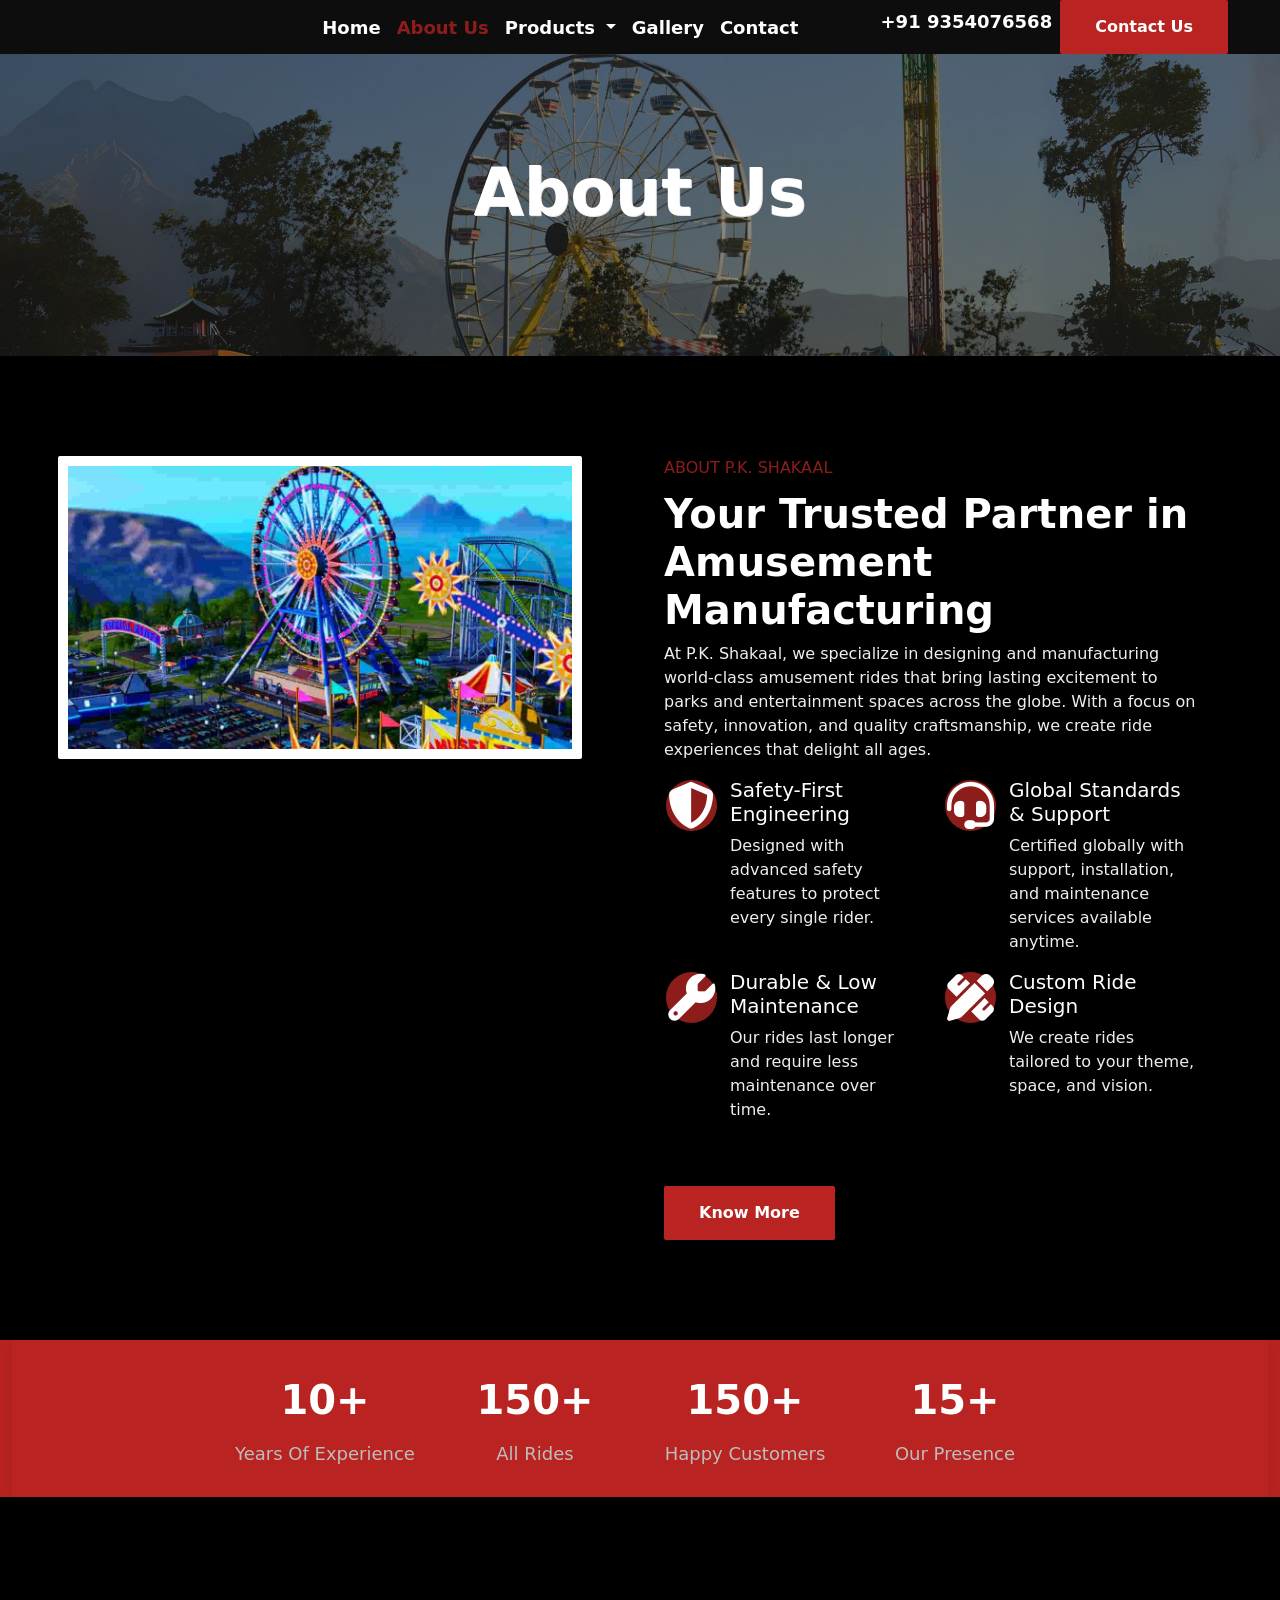
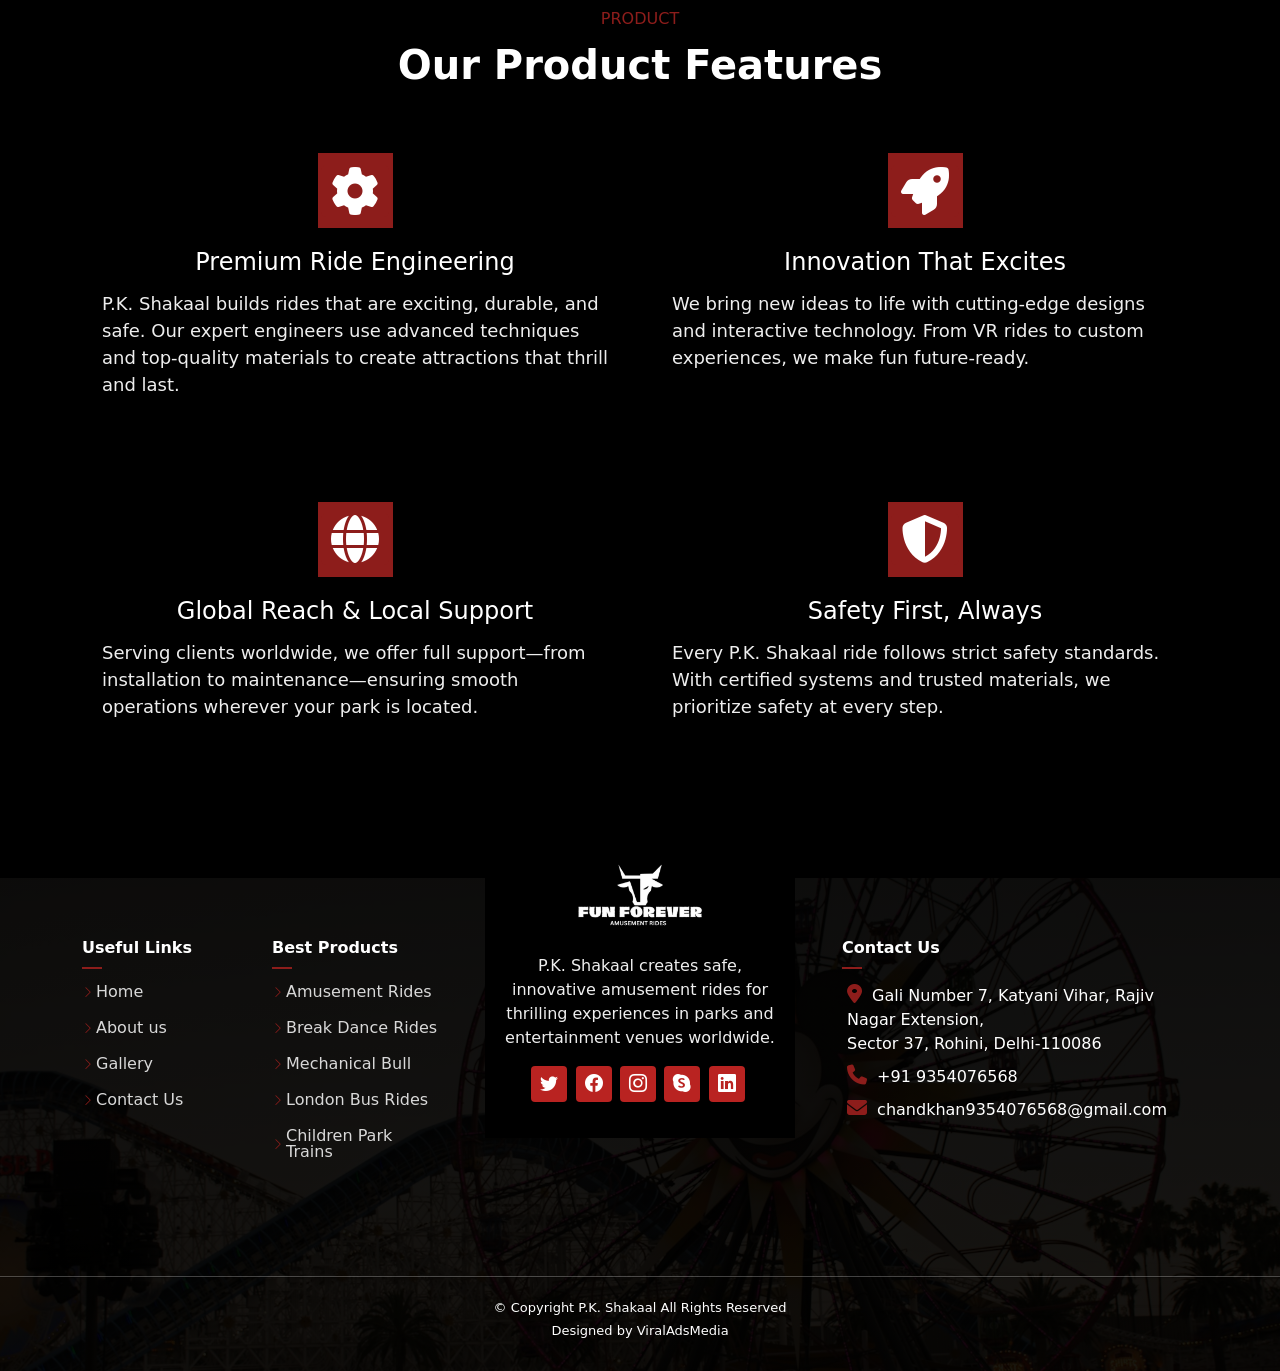
==== commit efc7ab9c: "updated project" ====
--- a/about.html
+++ b/about.html
@@ -85,10 +85,7 @@
             <li class="nav-item px-xxl-3">
               <button class="btn sec-btn"> <a href="tel:919354076568">Contact Us</a></button>
             </li>
-
           </ul>
-
-
         </div>
       </div>
     </nav>
@@ -181,9 +178,6 @@
                     <p>We create rides tailored to your theme, space, and vision.</p>
                   </div>
                 </div>
-
-
-
               </div>
             </div>
             <div class="btn sec-btn " data-aos="fade-up">
@@ -301,12 +295,8 @@
               </p>
             </div>
           </div>
-
-
-        </div>
-
-      </div>
-
+        </div>
+      </div>
     </div>
   </section>
 
@@ -342,7 +332,6 @@
               <li><i class="bi bi-chevron-right"></i> <a class="fw-normal" href="Mechanical-Bull-Ride.html">Mechanical Bull</a></li>
               <li><i class="bi bi-chevron-right"></i> <a class="fw-normal" href="London-Bus-Rides.html">London Bus Rides</a></li>
               <li><i class="bi bi-chevron-right"></i> <a class="fw-normal" href="Children-Park-Trains.html">Children Park Trains </a></li>
-
             </ul>
           </div>
 
@@ -372,7 +361,7 @@
                 Rajiv Nagar Extension, <br> Sector 37, Rohini, Delhi-110086</a></li>
             <li><i class="fa-solid fa-phone"></i> <a class="fw-normal" href="tel:+919354076568">+91 9354076568</a></li>
             <li><i class="fa-solid fa-envelope"></i> <a class="fw-normal" href="mailto:
-chandkhan9354076568@gmail.com">chandkhan9354076568@gmail.com</a></li>
+                      chandkhan9354076568@gmail.com">chandkhan9354076568@gmail.com</a></li>
           </div>
 
         </div>
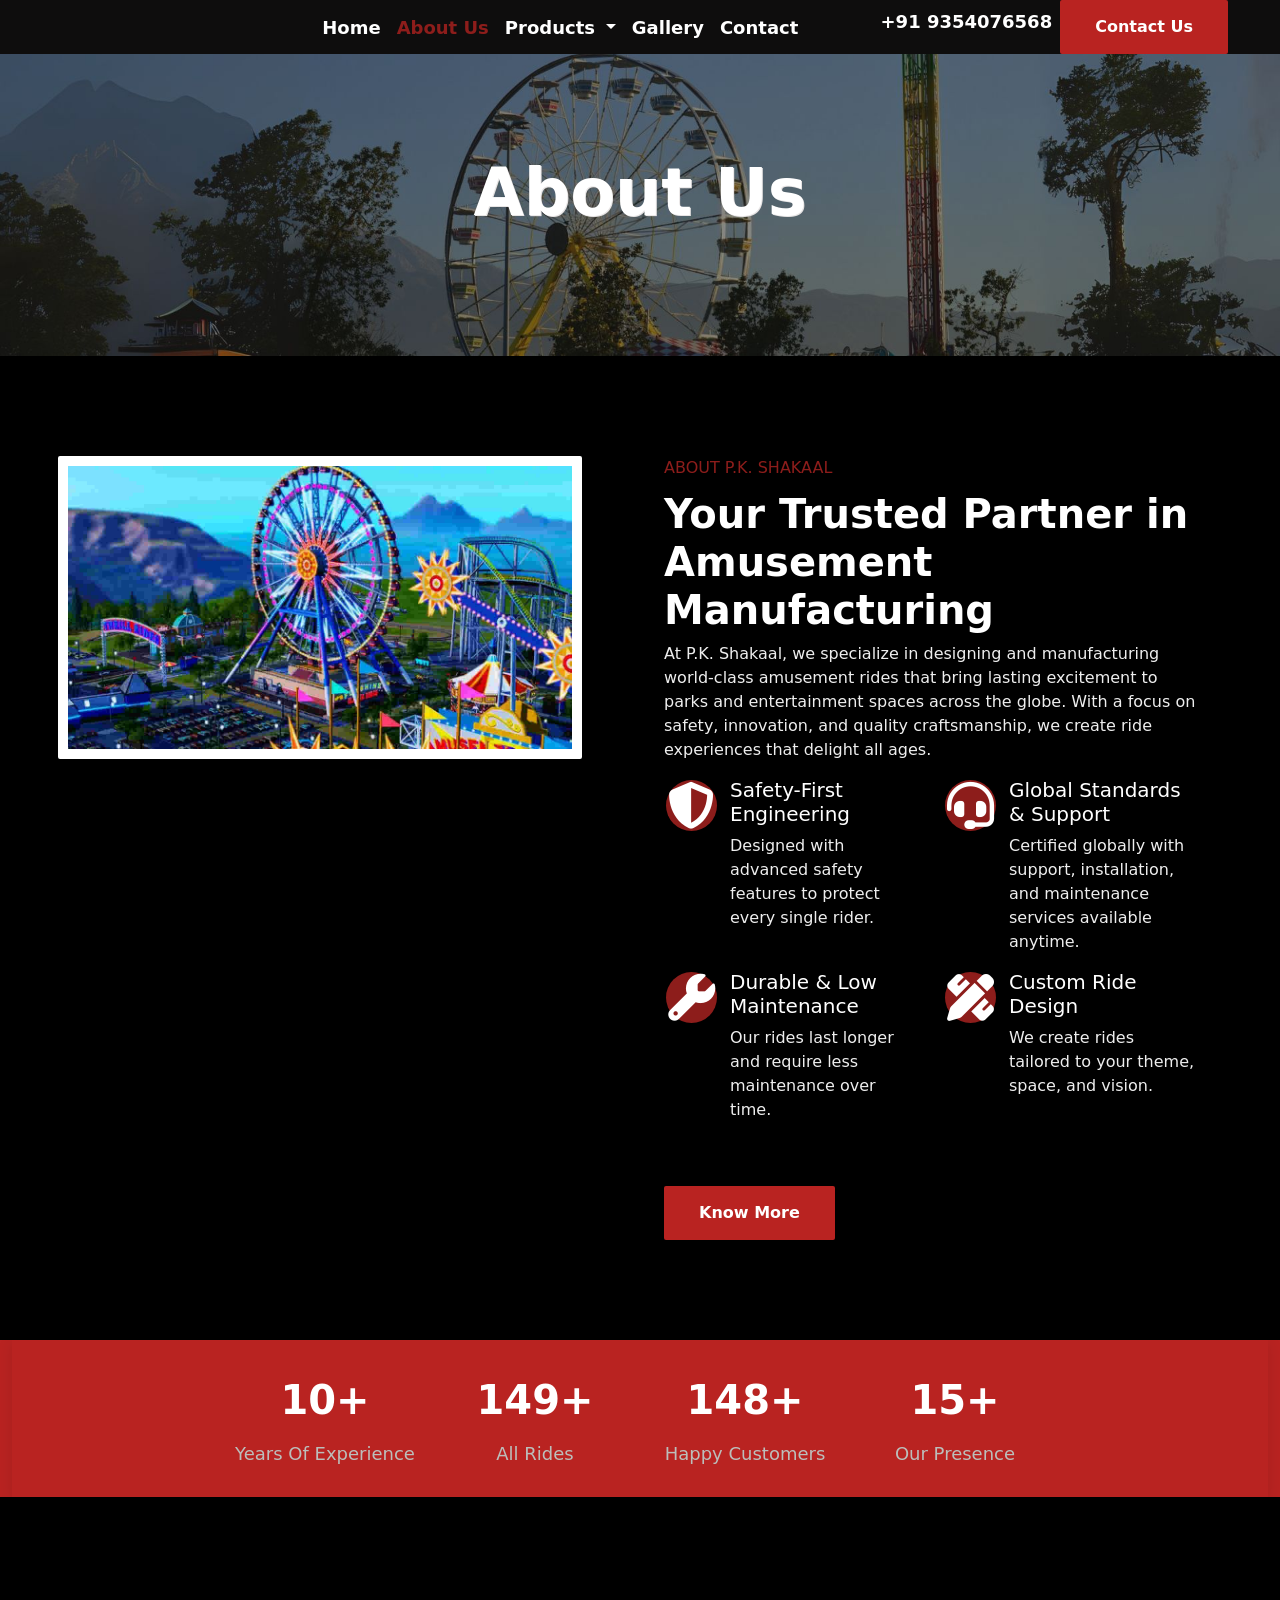
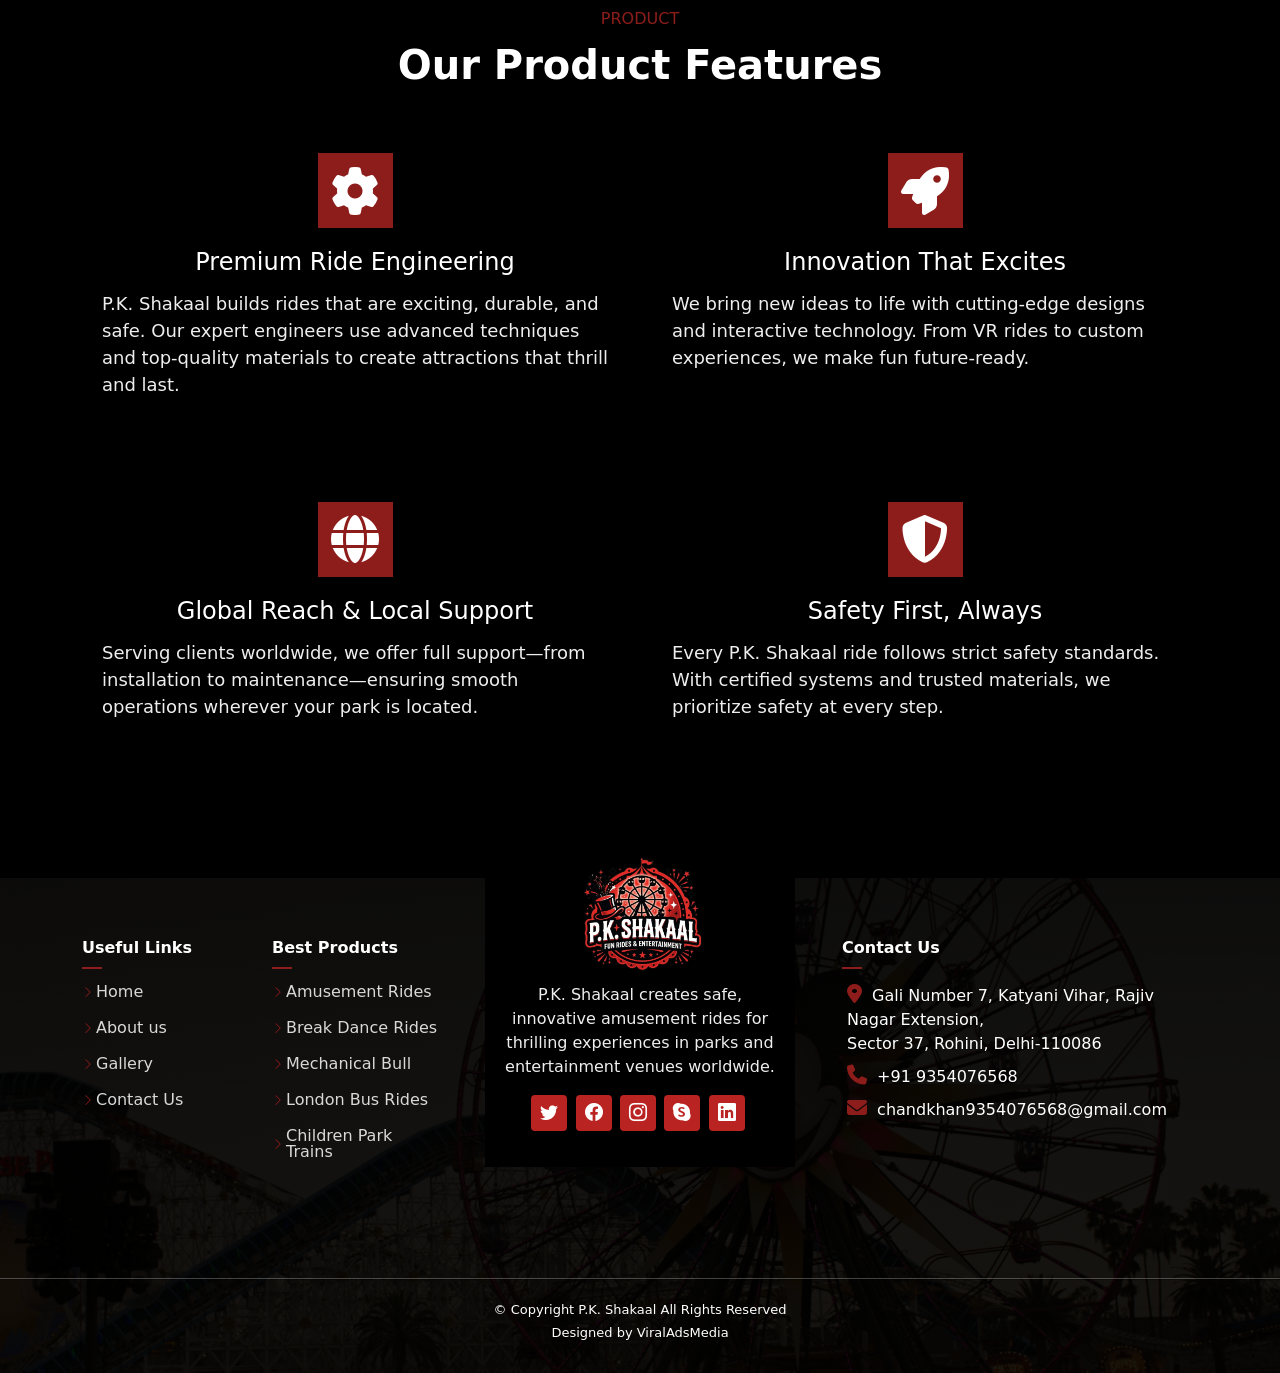
==== commit 9e13b4d9: "update logo" ====
--- a/about.html
+++ b/about.html
@@ -338,7 +338,7 @@
           <div data-aos="zoom-in" data-aos-delay="100"
             class="col-lg-4 col-md-6 footer-logo order-md-1 order-lg-0 order-1">
             <div class="footer-info">
-              <img class="img-fluid w-50" src="img/footer-logo.png" alt="">
+              <img class="img-fluid w-50" src="img/shakaal-logo.png" alt="">
               <p class="text-center">P.K. Shakaal creates safe, innovative amusement rides for thrilling experiences in
                 parks and entertainment venues worldwide.</p>
 
